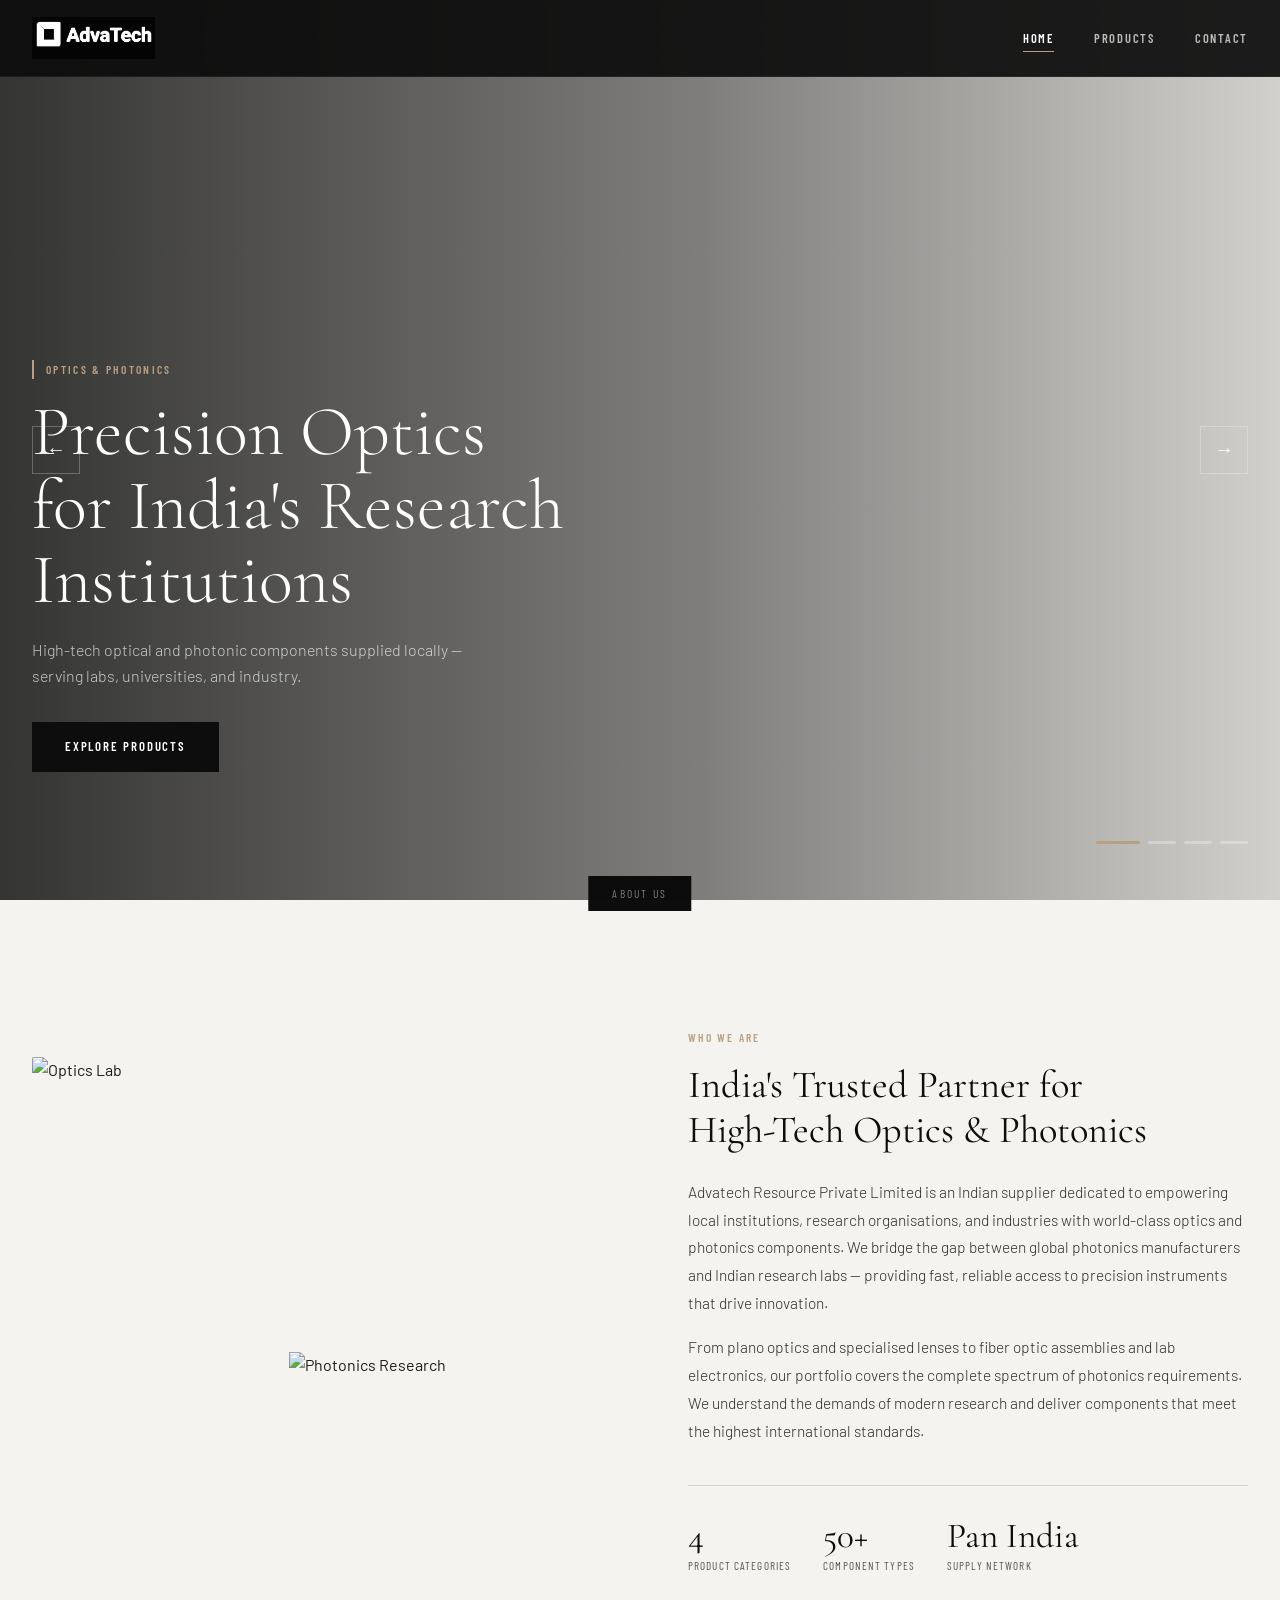
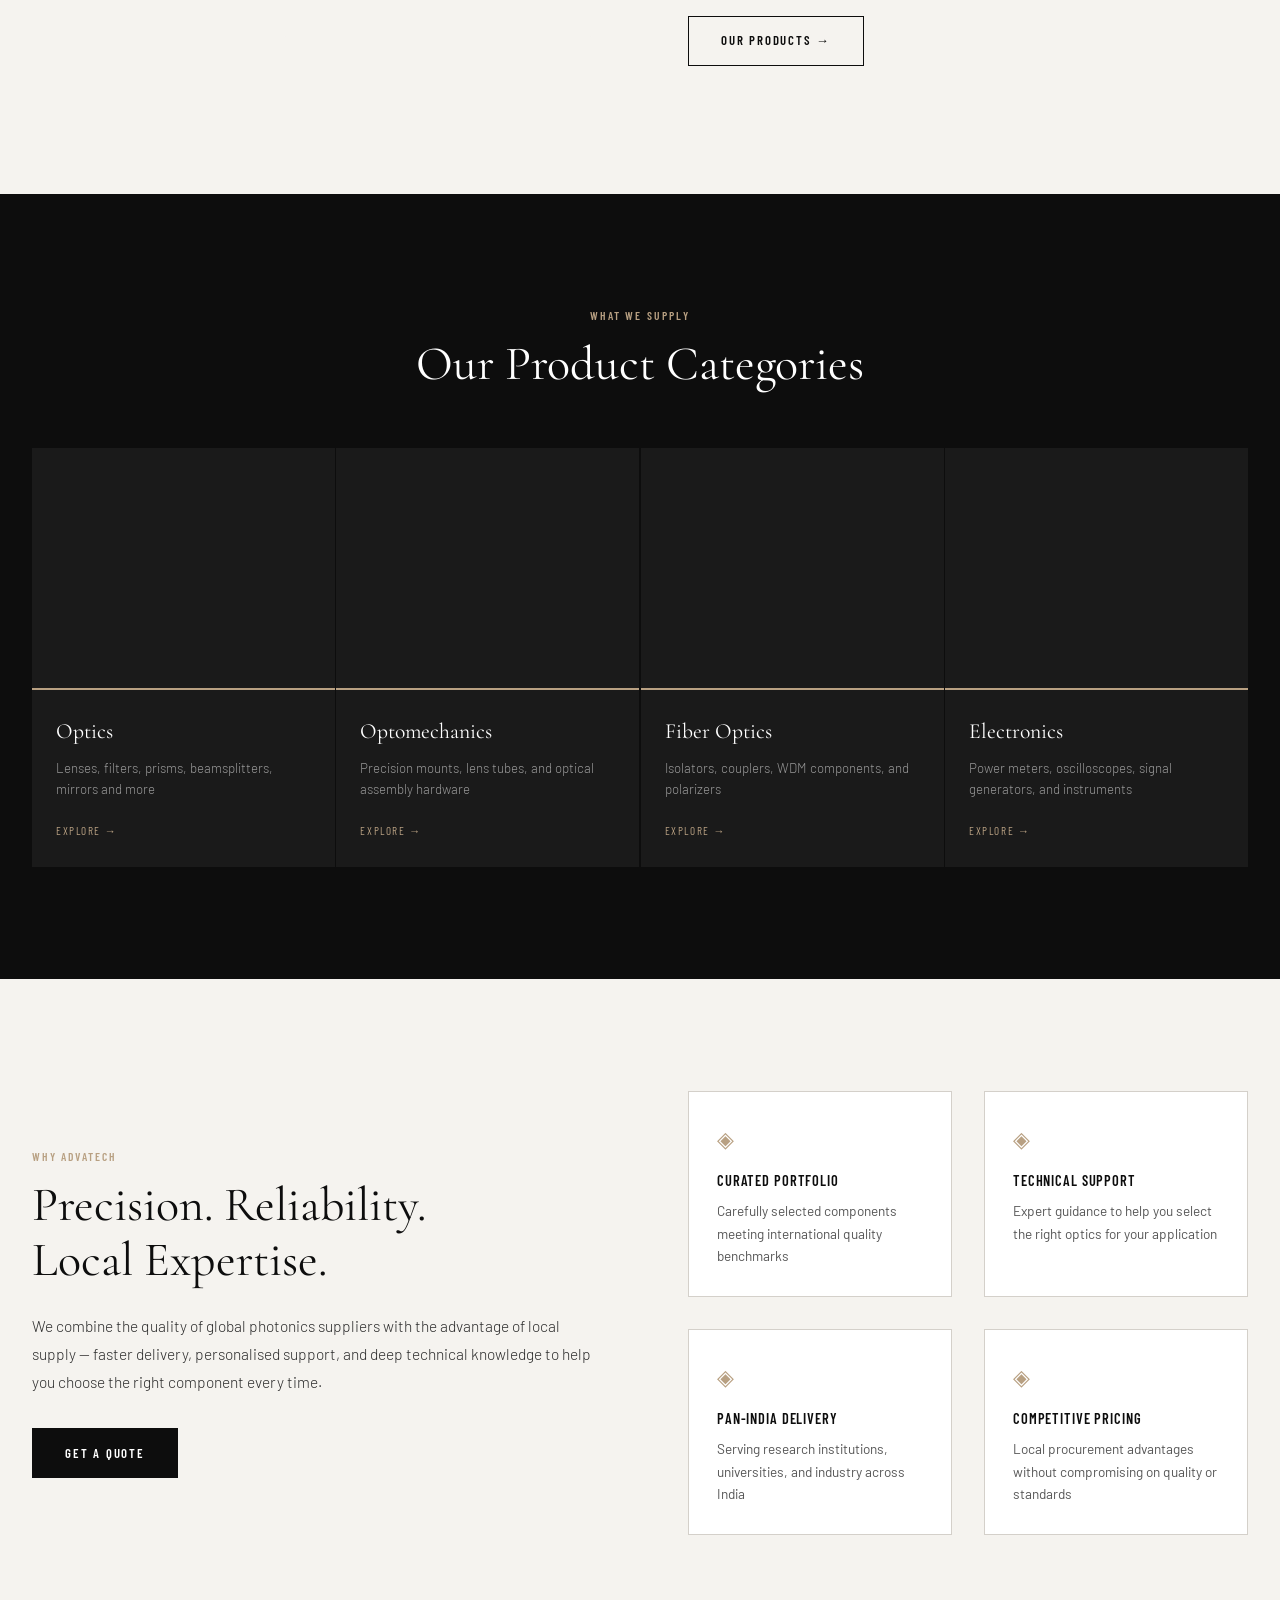
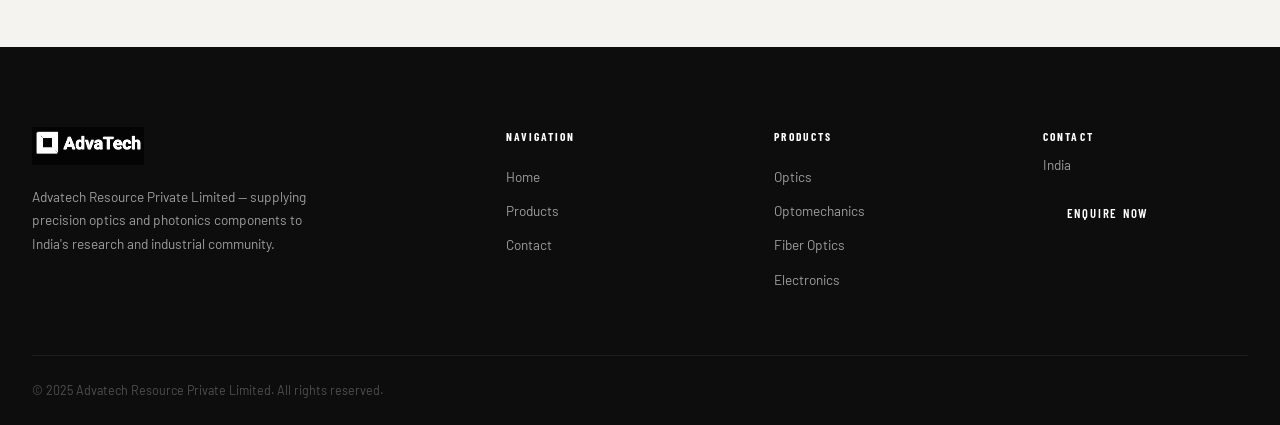
==== index.html @ f17bdf8b "Add files via upload" ====
<!DOCTYPE html>
<html lang="en">
<head>
  <meta charset="UTF-8" />
  <meta name="viewport" content="width=device-width, initial-scale=1.0" />
  <title>Advatech Resource Pvt. Ltd. | Optics & Photonics Solutions</title>
  <link rel="stylesheet" href="css/style.css" />
  <link rel="preconnect" href="https://fonts.googleapis.com">
  <link href="https://fonts.googleapis.com/css2?family=Cormorant+Garamond:wght@300;400;500;600&family=Barlow:wght@300;400;500;600;700&family=Barlow+Condensed:wght@400;500;600;700&display=swap" rel="stylesheet">
</head>
<body>

  <!-- NAV -->
  <header class="site-header" id="site-header">
    <div class="nav-inner">
      <a href="index.html" class="logo-link">
        <img src="assets/advatech_logo.png" alt="Advatech Resource" class="logo-img" />
      </a>
      <nav class="main-nav">
        <a href="index.html" class="nav-link active">Home</a>
        <a href="products.html" class="nav-link">Products</a>
        <a href="contact.html" class="nav-link">Contact</a>
      </nav>
      <button class="hamburger" id="hamburger" aria-label="Menu">
        <span></span><span></span><span></span>
      </button>
    </div>
    <div class="mobile-nav" id="mobile-nav">
      <a href="index.html">Home</a>
      <a href="products.html">Products</a>
      <a href="contact.html">Contact</a>
    </div>
  </header>

  <!-- HERO SLIDER -->
  <section class="hero-slider" id="hero">
    <div class="slide-track">

      <div class="slide active" style="background-image: url('https://images.unsplash.com/photo-1635070041078-e363dbe005cb?w=1600&q=80')">
        <div class="slide-overlay"></div>
        <div class="slide-content">
          <span class="slide-tag">Optics & Photonics</span>
          <h1 class="slide-title">Precision Optics<br/>for India's Research<br/>Institutions</h1>
          <p class="slide-sub">High-tech optical and photonic components supplied locally — serving labs, universities, and industry.</p>
          <a href="products.html" class="btn-primary">Explore Products</a>
        </div>
      </div>

      <div class="slide" style="background-image: url('https://images.unsplash.com/photo-1563213126-a4273aed2016?w=1600&q=80')">
        <div class="slide-overlay"></div>
        <div class="slide-content">
          <span class="slide-tag">Fiber Optics</span>
          <h1 class="slide-title">Advanced Fiber<br/>Optic Solutions</h1>
          <p class="slide-sub">Isolators, couplers, wavelength multiplexers and more — precision fiber components for every application.</p>
          <a href="products.html" class="btn-primary">View Portfolio</a>
        </div>
      </div>

      <div class="slide" style="background-image: url('https://images.unsplash.com/photo-1614935151651-0bea6508db6b?w=1600&q=80')">
        <div class="slide-overlay"></div>
        <div class="slide-content">
          <span class="slide-tag">Optomechanics</span>
          <h1 class="slide-title">Stable Mounts &<br/>Precision Assemblies</h1>
          <p class="slide-sub">Optical mounts, lens tubes, and mechanical components engineered for the most demanding optical setups.</p>
          <a href="products.html" class="btn-primary">Discover More</a>
        </div>
      </div>

      <div class="slide" style="background-image: url('https://images.unsplash.com/photo-1518770660439-4636190af475?w=1600&q=80')">
        <div class="slide-overlay"></div>
        <div class="slide-content">
          <span class="slide-tag">Electronics & Instruments</span>
          <h1 class="slide-title">Instruments That<br/>Drive Discovery</h1>
          <p class="slide-sub">Power meters, oscilloscopes, signal generators — the electronics backbone of every photonics lab.</p>
          <a href="contact.html" class="btn-primary">Get in Touch</a>
        </div>
      </div>

    </div>

    <!-- Slider controls -->
    <div class="slider-nav">
      <button class="slider-dot active" data-index="0"></button>
      <button class="slider-dot" data-index="1"></button>
      <button class="slider-dot" data-index="2"></button>
      <button class="slider-dot" data-index="3"></button>
    </div>
    <button class="slider-arrow prev" id="prevSlide">&#8592;</button>
    <button class="slider-arrow next" id="nextSlide">&#8594;</button>
  </section>

  <!-- ABOUT SECTION -->
  <section class="about-section" id="about">
    <div class="about-badge">About Us</div>
    <div class="about-grid">
      <div class="about-left">
        <div class="about-img-stack">
          <img src="https://images.unsplash.com/photo-1576086213369-97a306d36557?w=800&q=80" alt="Optics Lab" class="about-img about-img-1" />
          <img src="https://images.unsplash.com/photo-1532187863486-abf9dbad1b69?w=600&q=80" alt="Photonics Research" class="about-img about-img-2" />
        </div>
      </div>
      <div class="about-right">
        <p class="about-overline">Who We Are</p>
        <h2 class="about-title">India's Trusted Partner for<br/>High-Tech Optics & Photonics</h2>
        <p class="about-body">Advatech Resource Private Limited is an Indian supplier dedicated to empowering local institutions, research organisations, and industries with world-class optics and photonics components. We bridge the gap between global photonics manufacturers and Indian research labs — providing fast, reliable access to precision instruments that drive innovation.</p>
        <p class="about-body">From plano optics and specialised lenses to fiber optic assemblies and lab electronics, our portfolio covers the complete spectrum of photonics requirements. We understand the demands of modern research and deliver components that meet the highest international standards.</p>
        <div class="about-stats">
          <div class="stat-item">
            <span class="stat-number">4</span>
            <span class="stat-label">Product Categories</span>
          </div>
          <div class="stat-item">
            <span class="stat-number">50+</span>
            <span class="stat-label">Component Types</span>
          </div>
          <div class="stat-item">
            <span class="stat-number">Pan India</span>
            <span class="stat-label">Supply Network</span>
          </div>
        </div>
        <a href="products.html" class="btn-secondary">Our Products &rarr;</a>
      </div>
    </div>
  </section>

  <!-- PRODUCT CATEGORIES TEASER -->
  <section class="categories-section">
    <div class="section-header">
      <p class="section-overline">What We Supply</p>
      <h2 class="section-title">Our Product Categories</h2>
    </div>
    <div class="categories-grid">
      <a href="products.html#optics" class="cat-card">
        <div class="cat-img" style="background-image:url('https://images.unsplash.com/photo-1559757175-5700dde675bc?w=800&q=80')"></div>
        <div class="cat-body">
          <h3 class="cat-title">Optics</h3>
          <p class="cat-desc">Lenses, filters, prisms, beamsplitters, mirrors and more</p>
          <span class="cat-link">Explore &rarr;</span>
        </div>
      </a>
      <a href="products.html#optomechanics" class="cat-card">
        <div class="cat-img" style="background-image:url('https://images.unsplash.com/photo-1581091226825-a6a2a5aee158?w=800&q=80')"></div>
        <div class="cat-body">
          <h3 class="cat-title">Optomechanics</h3>
          <p class="cat-desc">Precision mounts, lens tubes, and optical assembly hardware</p>
          <span class="cat-link">Explore &rarr;</span>
        </div>
      </a>
      <a href="products.html#fiberoptics" class="cat-card">
        <div class="cat-img" style="background-image:url('https://images.unsplash.com/photo-1558618666-fcd25c85cd64?w=800&q=80')"></div>
        <div class="cat-body">
          <h3 class="cat-title">Fiber Optics</h3>
          <p class="cat-desc">Isolators, couplers, WDM components, and polarizers</p>
          <span class="cat-link">Explore &rarr;</span>
        </div>
      </a>
      <a href="products.html#electronics" class="cat-card">
        <div class="cat-img" style="background-image:url('https://images.unsplash.com/photo-1518770660439-4636190af475?w=800&q=80')"></div>
        <div class="cat-body">
          <h3 class="cat-title">Electronics</h3>
          <p class="cat-desc">Power meters, oscilloscopes, signal generators, and instruments</p>
          <span class="cat-link">Explore &rarr;</span>
        </div>
      </a>
    </div>
  </section>

  <!-- WHY US SECTION -->
  <section class="why-section">
    <div class="why-inner">
      <div class="why-text">
        <p class="section-overline">Why Advatech</p>
        <h2 class="section-title">Precision. Reliability.<br/>Local Expertise.</h2>
        <p class="why-body">We combine the quality of global photonics suppliers with the advantage of local supply — faster delivery, personalised support, and deep technical knowledge to help you choose the right component every time.</p>
        <a href="contact.html" class="btn-primary" style="margin-top:2rem;display:inline-block">Get a Quote</a>
      </div>
      <div class="why-pillars">
        <div class="pillar">
          <div class="pillar-icon">◈</div>
          <h4>Curated Portfolio</h4>
          <p>Carefully selected components meeting international quality benchmarks</p>
        </div>
        <div class="pillar">
          <div class="pillar-icon">◈</div>
          <h4>Technical Support</h4>
          <p>Expert guidance to help you select the right optics for your application</p>
        </div>
        <div class="pillar">
          <div class="pillar-icon">◈</div>
          <h4>Pan-India Delivery</h4>
          <p>Serving research institutions, universities, and industry across India</p>
        </div>
        <div class="pillar">
          <div class="pillar-icon">◈</div>
          <h4>Competitive Pricing</h4>
          <p>Local procurement advantages without compromising on quality or standards</p>
        </div>
      </div>
    </div>
  </section>

  <!-- FOOTER -->
  <footer class="site-footer">
    <div class="footer-inner">
      <div class="footer-brand">
        <img src="assets/advatech_logo.png" alt="Advatech" class="footer-logo" />
        <p>Advatech Resource Private Limited — supplying precision optics and photonics components to India's research and industrial community.</p>
      </div>
      <div class="footer-links">
        <h5>Navigation</h5>
        <a href="index.html">Home</a>
        <a href="products.html">Products</a>
        <a href="contact.html">Contact</a>
      </div>
      <div class="footer-links">
        <h5>Products</h5>
        <a href="products.html#optics">Optics</a>
        <a href="products.html#optomechanics">Optomechanics</a>
        <a href="products.html#fiberoptics">Fiber Optics</a>
        <a href="products.html#electronics">Electronics</a>
      </div>
      <div class="footer-contact">
        <h5>Contact</h5>
        <p>India</p>
        <a href="contact.html" class="btn-primary" style="margin-top:1rem;display:inline-block;font-size:0.8rem;padding:0.6rem 1.4rem">Enquire Now</a>
      </div>
    </div>
    <div class="footer-bottom">
      <p>&copy; 2025 Advatech Resource Private Limited. All rights reserved.</p>
    </div>
  </footer>

  <script src="js/main.js"></script>
</body>
</html>
---- css/style.css ----
/* ============================================
   ADVATECH RESOURCE — MAIN STYLESHEET
   Colour Palette: Black, Off-White, Charcoal
   Accent: #1a1a1a, #f5f3ef, #c8b89a (warm gold)
   ============================================ */

:root {
  --black: #0d0d0d;
  --dark: #1a1a1a;
  --charcoal: #2c2c2c;
  --mid: #555;
  --light-mid: #888;
  --light: #d4d0ca;
  --off-white: #f5f3ef;
  --white: #ffffff;
  --gold: #b8a082;
  --gold-light: #d4bc9a;

  --font-display: 'Cormorant Garamond', Georgia, serif;
  --font-body: 'Barlow', sans-serif;
  --font-cond: 'Barlow Condensed', sans-serif;

  --nav-h: 76px;
  --radius: 2px;
  --transition: 0.32s cubic-bezier(0.4,0,0.2,1);
}

/* ---- RESET ---- */
*, *::before, *::after { box-sizing: border-box; margin: 0; padding: 0; }
html { scroll-behavior: smooth; }
body {
  font-family: var(--font-body);
  background: var(--off-white);
  color: var(--dark);
  line-height: 1.65;
  overflow-x: hidden;
}
img { display: block; max-width: 100%; }
a { text-decoration: none; color: inherit; }
button { cursor: pointer; border: none; background: none; }

/* ============================================
   TYPOGRAPHY HELPERS
   ============================================ */
.section-overline {
  font-family: var(--font-cond);
  font-size: 0.72rem;
  font-weight: 600;
  letter-spacing: 0.18em;
  text-transform: uppercase;
  color: var(--gold);
  display: block;
  margin-bottom: 0.75rem;
}
.section-title {
  font-family: var(--font-display);
  font-size: clamp(2rem, 4vw, 3rem);
  font-weight: 400;
  line-height: 1.15;
  color: var(--black);
}
.section-header {
  text-align: center;
  margin-bottom: 3.5rem;
}

/* ============================================
   BUTTONS
   ============================================ */
.btn-primary {
  display: inline-block;
  background: var(--black);
  color: var(--white);
  font-family: var(--font-cond);
  font-size: 0.8rem;
  font-weight: 600;
  letter-spacing: 0.14em;
  text-transform: uppercase;
  padding: 0.85rem 2rem;
  border: 1.5px solid var(--black);
  transition: background var(--transition), color var(--transition);
}
.btn-primary:hover {
  background: transparent;
  color: var(--black);
}
.btn-secondary {
  display: inline-block;
  background: transparent;
  color: var(--black);
  font-family: var(--font-cond);
  font-size: 0.8rem;
  font-weight: 600;
  letter-spacing: 0.14em;
  text-transform: uppercase;
  padding: 0.85rem 2rem;
  border: 1.5px solid var(--black);
  transition: background var(--transition), color var(--transition);
}
.btn-secondary:hover {
  background: var(--black);
  color: var(--white);
}

/* ============================================
   HEADER / NAV
   ============================================ */
.site-header {
  position: fixed;
  top: 0; left: 0; right: 0;
  z-index: 900;
  background: rgba(13,13,13,0.92);
  backdrop-filter: blur(12px);
  -webkit-backdrop-filter: blur(12px);
  border-bottom: 1px solid rgba(255,255,255,0.06);
  transition: background var(--transition);
}
.nav-inner {
  max-width: 1280px;
  margin: 0 auto;
  padding: 0 2rem;
  height: var(--nav-h);
  display: flex;
  align-items: center;
  justify-content: space-between;
}
.logo-link { display: flex; align-items: center; }
.logo-img {
  height: 42px;
  width: auto;
  filter: invert(1) brightness(2);
  transition: opacity var(--transition);
}
.logo-img:hover { opacity: 0.75; }
.main-nav { display: flex; gap: 2.5rem; align-items: center; }
.nav-link {
  font-family: var(--font-cond);
  font-size: 0.78rem;
  font-weight: 600;
  letter-spacing: 0.14em;
  text-transform: uppercase;
  color: rgba(255,255,255,0.7);
  position: relative;
  transition: color var(--transition);
}
.nav-link::after {
  content: '';
  position: absolute;
  bottom: -4px; left: 0;
  width: 0; height: 1px;
  background: var(--gold);
  transition: width var(--transition);
}
.nav-link:hover, .nav-link.active {
  color: var(--white);
}
.nav-link:hover::after, .nav-link.active::after {
  width: 100%;
}
.hamburger {
  display: none;
  flex-direction: column;
  gap: 5px;
  padding: 4px;
}
.hamburger span {
  width: 22px; height: 1.5px;
  background: var(--white);
  transition: transform var(--transition), opacity var(--transition);
}
.mobile-nav {
  display: none;
  flex-direction: column;
  padding: 1rem 2rem 1.5rem;
  gap: 0.75rem;
  background: var(--black);
  border-top: 1px solid rgba(255,255,255,0.06);
}
.mobile-nav a {
  font-family: var(--font-cond);
  font-size: 0.9rem;
  letter-spacing: 0.1em;
  text-transform: uppercase;
  color: rgba(255,255,255,0.75);
  padding: 0.4rem 0;
  border-bottom: 1px solid rgba(255,255,255,0.06);
}
.mobile-nav a:hover { color: var(--white); }

@media (max-width: 768px) {
  .main-nav { display: none; }
  .hamburger { display: flex; }
  .mobile-nav.open { display: flex; }
}

/* ============================================
   HERO SLIDER
   ============================================ */
.hero-slider {
  position: relative;
  width: 100%;
  height: 100vh;
  min-height: 600px;
  overflow: hidden;
  margin-top: 0;
}
.slide-track {
  position: relative;
  width: 100%;
  height: 100%;
}
.slide {
  position: absolute;
  inset: 0;
  background-size: cover;
  background-position: center;
  opacity: 0;
  transition: opacity 1s ease;
  display: flex;
  align-items: flex-end;
}
.slide.active { opacity: 1; z-index: 2; }
.slide-overlay {
  position: absolute;
  inset: 0;
  background: linear-gradient(
    to right,
    rgba(10,10,10,0.82) 0%,
    rgba(10,10,10,0.5) 55%,
    rgba(10,10,10,0.15) 100%
  );
}
.slide-content {
  position: relative;
  z-index: 3;
  max-width: 1280px;
  width: 100%;
  margin: 0 auto;
  padding: 0 2rem 8rem;
}
.slide-tag {
  font-family: var(--font-cond);
  font-size: 0.72rem;
  font-weight: 600;
  letter-spacing: 0.2em;
  text-transform: uppercase;
  color: var(--gold);
  display: inline-block;
  margin-bottom: 1rem;
  border-left: 2px solid var(--gold);
  padding-left: 0.75rem;
}
.slide-title {
  font-family: var(--font-display);
  font-size: clamp(2.4rem, 5.5vw, 5rem);
  font-weight: 300;
  line-height: 1.05;
  color: var(--white);
  margin-bottom: 1.25rem;
  max-width: 680px;
}
.slide-sub {
  font-size: 1rem;
  color: rgba(255,255,255,0.72);
  max-width: 480px;
  margin-bottom: 2rem;
  font-weight: 300;
}
.slider-nav {
  position: absolute;
  bottom: 3.5rem;
  right: 2rem;
  z-index: 10;
  display: flex;
  gap: 8px;
}
.slider-dot {
  width: 28px; height: 3px;
  background: rgba(255,255,255,0.3);
  border-radius: 2px;
  transition: background var(--transition), width var(--transition);
}
.slider-dot.active {
  background: var(--gold);
  width: 44px;
}
.slider-arrow {
  position: absolute;
  top: 50%;
  transform: translateY(-50%);
  z-index: 10;
  width: 48px; height: 48px;
  border: 1px solid rgba(255,255,255,0.25);
  color: var(--white);
  font-size: 1.2rem;
  display: flex;
  align-items: center;
  justify-content: center;
  transition: border-color var(--transition), background var(--transition);
}
.slider-arrow:hover {
  background: rgba(255,255,255,0.1);
  border-color: rgba(255,255,255,0.5);
}
.slider-arrow.prev { left: 2rem; }
.slider-arrow.next { right: 2rem; }

/* ============================================
   ABOUT SECTION
   ============================================ */
.about-section {
  padding: 8rem 2rem;
  max-width: 1280px;
  margin: 0 auto;
  position: relative;
}
.about-badge {
  position: absolute;
  top: -1.5rem;
  left: 50%;
  transform: translateX(-50%);
  background: var(--black);
  color: var(--white);
  font-family: var(--font-cond);
  font-size: 0.72rem;
  letter-spacing: 0.2em;
  text-transform: uppercase;
  padding: 0.5rem 1.5rem;
}
.about-grid {
  display: grid;
  grid-template-columns: 1fr 1fr;
  gap: 6rem;
  align-items: center;
}
.about-img-stack {
  position: relative;
  height: 580px;
}
.about-img {
  position: absolute;
  object-fit: cover;
  border-radius: var(--radius);
}
.about-img-1 {
  width: 80%; height: 75%;
  top: 0; left: 0;
  z-index: 1;
}
.about-img-2 {
  width: 55%; height: 50%;
  bottom: 0; right: 0;
  z-index: 2;
  border: 5px solid var(--off-white);
}
.about-overline {
  font-family: var(--font-cond);
  font-size: 0.72rem;
  font-weight: 600;
  letter-spacing: 0.18em;
  text-transform: uppercase;
  color: var(--gold);
  display: block;
  margin-bottom: 1rem;
}
.about-title {
  font-family: var(--font-display);
  font-size: clamp(1.8rem, 3vw, 2.75rem);
  font-weight: 400;
  line-height: 1.18;
  color: var(--black);
  margin-bottom: 1.5rem;
}
.about-body {
  font-size: 0.97rem;
  color: var(--charcoal);
  margin-bottom: 1rem;
  font-weight: 300;
  line-height: 1.8;
}
.about-stats {
  display: flex;
  gap: 2rem;
  margin: 2.5rem 0;
  padding-top: 2rem;
  border-top: 1px solid var(--light);
}
.stat-item { display: flex; flex-direction: column; gap: 4px; }
.stat-number {
  font-family: var(--font-display);
  font-size: 2.2rem;
  font-weight: 400;
  color: var(--black);
  line-height: 1;
}
.stat-label {
  font-family: var(--font-cond);
  font-size: 0.7rem;
  letter-spacing: 0.1em;
  text-transform: uppercase;
  color: var(--mid);
}

@media (max-width: 900px) {
  .about-grid { grid-template-columns: 1fr; gap: 3rem; }
  .about-img-stack { height: 360px; }
}

/* ============================================
   CATEGORIES SECTION
   ============================================ */
.categories-section {
  background: var(--black);
  padding: 7rem 2rem;
}
.categories-section .section-title { color: var(--white); }
.categories-grid {
  max-width: 1280px;
  margin: 0 auto;
  display: grid;
  grid-template-columns: repeat(4, 1fr);
  gap: 1.5px;
}
.cat-card {
  display: block;
  background: var(--dark);
  position: relative;
  overflow: hidden;
  transition: transform var(--transition);
}
.cat-card:hover { transform: translateY(-4px); }
.cat-img {
  height: 240px;
  background-size: cover;
  background-position: center;
  transition: transform 0.6s ease;
  filter: grayscale(0.4) brightness(0.7);
}
.cat-card:hover .cat-img {
  transform: scale(1.05);
  filter: grayscale(0) brightness(0.75);
}
.cat-body {
  padding: 1.5rem;
  background: var(--dark);
  border-top: 2px solid var(--gold);
}
.cat-title {
  font-family: var(--font-display);
  font-size: 1.35rem;
  font-weight: 400;
  color: var(--white);
  margin-bottom: 0.5rem;
}
.cat-desc {
  font-size: 0.83rem;
  color: rgba(255,255,255,0.55);
  margin-bottom: 1rem;
  font-weight: 300;
  line-height: 1.6;
}
.cat-link {
  font-family: var(--font-cond);
  font-size: 0.7rem;
  letter-spacing: 0.14em;
  text-transform: uppercase;
  color: var(--gold);
}

@media (max-width: 900px) {
  .categories-grid { grid-template-columns: repeat(2, 1fr); }
}
@media (max-width: 500px) {
  .categories-grid { grid-template-columns: 1fr; }
}

/* ============================================
   WHY SECTION
   ============================================ */
.why-section {
  padding: 7rem 2rem;
  background: var(--off-white);
}
.why-inner {
  max-width: 1280px;
  margin: 0 auto;
  display: grid;
  grid-template-columns: 1fr 1fr;
  gap: 6rem;
  align-items: center;
}
.why-body {
  font-size: 0.97rem;
  color: var(--charcoal);
  margin-top: 1.5rem;
  font-weight: 300;
  line-height: 1.8;
}
.why-pillars {
  display: grid;
  grid-template-columns: 1fr 1fr;
  gap: 2rem;
}
.pillar {
  padding: 1.75rem;
  border: 1px solid var(--light);
  background: var(--white);
  transition: box-shadow var(--transition), border-color var(--transition);
}
.pillar:hover {
  box-shadow: 0 8px 32px rgba(0,0,0,0.07);
  border-color: var(--gold);
}
.pillar-icon {
  font-size: 1.4rem;
  color: var(--gold);
  margin-bottom: 0.75rem;
}
.pillar h4 {
  font-family: var(--font-cond);
  font-size: 0.9rem;
  font-weight: 600;
  letter-spacing: 0.06em;
  text-transform: uppercase;
  margin-bottom: 0.5rem;
  color: var(--black);
}
.pillar p {
  font-size: 0.85rem;
  color: var(--mid);
  line-height: 1.65;
}

@media (max-width: 900px) {
  .why-inner { grid-template-columns: 1fr; gap: 3rem; }
}

/* ============================================
   PAGE HERO (products, contact)
   ============================================ */
.page-hero {
  position: relative;
  min-height: 55vh;
  background-image: url('https://images.unsplash.com/photo-1635070041078-e363dbe005cb?w=1600&q=80');
  background-size: cover;
  background-position: center;
  display: flex;
  align-items: flex-end;
  padding-bottom: 5rem;
  margin-top: 0;
}
.contact-hero {
  background-image: url('https://images.unsplash.com/photo-1532187863486-abf9dbad1b69?w=1600&q=80');
}
.page-hero-overlay {
  position: absolute;
  inset: 0;
  background: linear-gradient(to top, rgba(10,10,10,0.85) 0%, rgba(10,10,10,0.45) 100%);
}
.page-hero-content {
  position: relative;
  z-index: 2;
  max-width: 1280px;
  width: 100%;
  margin: 0 auto;
  padding: 0 2rem;
}
.page-hero-tag {
  font-family: var(--font-cond);
  font-size: 0.72rem;
  font-weight: 600;
  letter-spacing: 0.2em;
  text-transform: uppercase;
  color: var(--gold);
  display: block;
  margin-bottom: 0.75rem;
  border-left: 2px solid var(--gold);
  padding-left: 0.75rem;
}
.page-hero-title {
  font-family: var(--font-display);
  font-size: clamp(2.5rem, 5vw, 4.5rem);
  font-weight: 300;
  color: var(--white);
  margin-bottom: 1rem;
}
.page-hero-sub {
  font-size: 1rem;
  color: rgba(255,255,255,0.7);
  max-width: 520px;
  font-weight: 300;
}

/* ============================================
   PRODUCTS PAGE — OVERVIEW
   ============================================ */
.prod-overview {
  padding: 5rem 2rem 2rem;
  max-width: 1280px;
  margin: 0 auto;
}
.prod-cat-grid {
  display: flex;
  gap: 1rem;
  flex-wrap: wrap;
  justify-content: center;
}
.prod-cat-btn {
  display: flex;
  align-items: center;
  gap: 0.75rem;
  padding: 1rem 2rem;
  border: 1.5px solid var(--light);
  background: var(--white);
  font-family: var(--font-cond);
  font-size: 0.85rem;
  font-weight: 600;
  letter-spacing: 0.1em;
  text-transform: uppercase;
  color: var(--mid);
  transition: all var(--transition);
  min-width: 200px;
  justify-content: center;
}
.prod-cat-btn.active,
.prod-cat-btn:hover {
  background: var(--black);
  color: var(--white);
  border-color: var(--black);
}
.prod-cat-icon { font-size: 1rem; }

/* ============================================
   PRODUCTS PAGE — SECTIONS
   ============================================ */
.prod-section {
  display: none;
  padding: 4rem 2rem 6rem;
  max-width: 1280px;
  margin: 0 auto;
}
.prod-section.active { display: block; }

.prod-intro-block {
  display: grid;
  grid-template-columns: 1fr 1fr;
  gap: 5rem;
  align-items: center;
  padding: 3rem 0 5rem;
  border-bottom: 1px solid var(--light);
  margin-bottom: 5rem;
}
.prod-intro-text p.section-overline { margin-bottom: 0.5rem; }
.prod-intro-title {
  font-family: var(--font-display);
  font-size: clamp(2rem, 4vw, 3.5rem);
  font-weight: 400;
  color: var(--black);
  margin-bottom: 1.5rem;
  line-height: 1.1;
}
.prod-intro-body {
  font-size: 0.97rem;
  color: var(--charcoal);
  line-height: 1.85;
  font-weight: 300;
}
.prod-intro-img img {
  width: 100%;
  height: 420px;
  object-fit: cover;
  filter: grayscale(0.2);
}
@media (max-width: 900px) {
  .prod-intro-block { grid-template-columns: 1fr; gap: 2rem; }
  .prod-intro-img img { height: 280px; }
}

/* Subproduct groups */
.subprod-section { }
.subprod-heading {
  font-family: var(--font-cond);
  font-size: 0.72rem;
  letter-spacing: 0.2em;
  text-transform: uppercase;
  color: var(--light-mid);
  margin-bottom: 3rem;
  padding-bottom: 1rem;
  border-bottom: 1px solid var(--light);
}
.subprod-group {
  margin-bottom: 4.5rem;
}
.subprod-group-header {
  margin-bottom: 2rem;
}
.subprod-group-header h4 {
  font-family: var(--font-display);
  font-size: 1.6rem;
  font-weight: 400;
  color: var(--black);
  margin-bottom: 0.6rem;
}
.subprod-group-header p {
  font-size: 0.93rem;
  color: var(--mid);
  max-width: 680px;
  line-height: 1.7;
}
.subprod-cards {
  display: grid;
  grid-template-columns: repeat(auto-fill, minmax(240px, 1fr));
  gap: 1.5rem;
}
.subprod-card {
  background: var(--white);
  border: 1px solid var(--light);
  overflow: hidden;
  transition: box-shadow var(--transition), border-color var(--transition), transform var(--transition);
}
.subprod-card:hover {
  box-shadow: 0 12px 40px rgba(0,0,0,0.1);
  border-color: var(--gold);
  transform: translateY(-3px);
}
.subprod-card-img {
  height: 160px;
  background-size: cover;
  background-position: center;
  filter: grayscale(0.35) brightness(0.85);
  transition: filter 0.5s ease, transform 0.5s ease;
}
.subprod-card:hover .subprod-card-img {
  filter: grayscale(0) brightness(0.9);
  transform: scale(1.04);
}
.subprod-card-body {
  padding: 1.25rem 1.25rem 1.5rem;
  border-top: 2px solid transparent;
  transition: border-color var(--transition);
}
.subprod-card:hover .subprod-card-body {
  border-top-color: var(--gold);
}
.subprod-card-body h5 {
  font-family: var(--font-cond);
  font-size: 0.9rem;
  font-weight: 600;
  letter-spacing: 0.06em;
  text-transform: uppercase;
  color: var(--black);
  margin-bottom: 0.4rem;
}
.subprod-card-body p {
  font-size: 0.82rem;
  color: var(--mid);
  line-height: 1.6;
}

/* Products CTA */
.prod-cta {
  background: var(--black);
  padding: 6rem 2rem;
  text-align: center;
}
.prod-cta-inner { max-width: 600px; margin: 0 auto; }
.prod-cta h2 {
  font-family: var(--font-display);
  font-size: clamp(2rem, 4vw, 3rem);
  color: var(--white);
  margin-bottom: 1rem;
  font-weight: 300;
}
.prod-cta p {
  color: rgba(255,255,255,0.6);
  margin-bottom: 2rem;
}
.prod-cta .btn-primary {
  background: var(--white);
  color: var(--black);
  border-color: var(--white);
}
.prod-cta .btn-primary:hover {
  background: transparent;
  color: var(--white);
}

/* ============================================
   CONTACT PAGE
   ============================================ */
.contact-section {
  padding: 6rem 2rem;
  max-width: 1280px;
  margin: 0 auto;
}
.contact-grid {
  display: grid;
  grid-template-columns: 1fr 1.4fr;
  gap: 6rem;
  align-items: start;
}
.contact-title {
  font-family: var(--font-display);
  font-size: clamp(1.8rem, 3vw, 2.75rem);
  font-weight: 400;
  color: var(--black);
  margin-bottom: 1rem;
  line-height: 1.15;
}
.contact-body {
  font-size: 0.95rem;
  color: var(--charcoal);
  line-height: 1.8;
  margin-bottom: 2.5rem;
  font-weight: 300;
}
.contact-details { display: flex; flex-direction: column; gap: 1.5rem; }
.contact-detail-item {
  display: flex;
  gap: 1rem;
  align-items: flex-start;
  padding-bottom: 1.5rem;
  border-bottom: 1px solid var(--light);
}
.contact-detail-icon {
  font-size: 1.25rem;
  color: var(--gold);
  min-width: 28px;
  line-height: 1;
  margin-top: 2px;
}
.contact-detail-item h5 {
  font-family: var(--font-cond);
  font-size: 0.72rem;
  letter-spacing: 0.14em;
  text-transform: uppercase;
  color: var(--light-mid);
  margin-bottom: 0.3rem;
}
.contact-detail-item p {
  font-size: 0.92rem;
  color: var(--dark);
  line-height: 1.6;
}
.contact-social {
  margin-top: 2rem;
  display: flex;
  align-items: center;
  gap: 1rem;
}
.contact-social p {
  font-family: var(--font-cond);
  font-size: 0.72rem;
  letter-spacing: 0.14em;
  text-transform: uppercase;
  color: var(--light-mid);
}
.social-icons { display: flex; gap: 0.75rem; }
.social-icon {
  width: 36px; height: 36px;
  border: 1px solid var(--light);
  display: flex;
  align-items: center;
  justify-content: center;
  font-size: 0.8rem;
  font-weight: 700;
  color: var(--mid);
  transition: all var(--transition);
}
.social-icon:hover {
  background: var(--black);
  color: var(--white);
  border-color: var(--black);
}

/* Contact Form */
.contact-form-wrap {
  background: var(--white);
  border: 1px solid var(--light);
  padding: 3rem;
}
.contact-form { display: flex; flex-direction: column; gap: 1.25rem; }
.form-row { display: grid; grid-template-columns: 1fr 1fr; gap: 1.25rem; }
.form-group { display: flex; flex-direction: column; gap: 0.4rem; }
.form-group label {
  font-family: var(--font-cond);
  font-size: 0.72rem;
  letter-spacing: 0.12em;
  text-transform: uppercase;
  color: var(--mid);
}
.form-group input,
.form-group select,
.form-group textarea {
  padding: 0.85rem 1rem;
  border: 1px solid var(--light);
  background: var(--off-white);
  font-family: var(--font-body);
  font-size: 0.9rem;
  color: var(--dark);
  outline: none;
  transition: border-color var(--transition);
  border-radius: var(--radius);
  appearance: none;
  -webkit-appearance: none;
}
.form-group input:focus,
.form-group select:focus,
.form-group textarea:focus {
  border-color: var(--black);
  background: var(--white);
}
.form-group textarea { resize: vertical; min-height: 130px; }
.form-submit {
  align-self: flex-start;
  margin-top: 0.5rem;
}
.form-success {
  padding: 1rem 1.25rem;
  background: #f0faf0;
  border: 1px solid #aadca8;
  color: #2a7a2a;
  font-size: 0.9rem;
  font-family: var(--font-cond);
  letter-spacing: 0.05em;
  margin-top: 0.5rem;
  display: flex;
  align-items: center;
  gap: 0.5rem;
}

/* Map */
.map-section {
  height: 350px;
  background: var(--dark);
  position: relative;
  overflow: hidden;
  display: flex;
  align-items: center;
  justify-content: center;
}
.map-placeholder {
  width: 100%;
  height: 100%;
  background:
    radial-gradient(circle at 50% 50%, rgba(184,160,130,0.08) 0%, transparent 70%),
    repeating-linear-gradient(0deg, transparent, transparent 39px, rgba(255,255,255,0.03) 39px, rgba(255,255,255,0.03) 40px),
    repeating-linear-gradient(90deg, transparent, transparent 39px, rgba(255,255,255,0.03) 39px, rgba(255,255,255,0.03) 40px);
  display: flex;
  align-items: center;
  justify-content: center;
}
.map-label {
  display: flex;
  align-items: center;
  gap: 0.75rem;
  padding: 0.85rem 1.75rem;
  background: rgba(255,255,255,0.06);
  border: 1px solid rgba(255,255,255,0.12);
  backdrop-filter: blur(8px);
}
.map-pin {
  font-size: 1.5rem;
  color: var(--gold);
}
.map-label span:last-child {
  font-family: var(--font-cond);
  font-size: 0.82rem;
  letter-spacing: 0.12em;
  text-transform: uppercase;
  color: rgba(255,255,255,0.65);
}

@media (max-width: 900px) {
  .contact-grid { grid-template-columns: 1fr; gap: 3rem; }
  .contact-form-wrap { padding: 2rem; }
  .form-row { grid-template-columns: 1fr; }
}

/* ============================================
   FOOTER
   ============================================ */
.site-footer {
  background: var(--black);
  color: rgba(255,255,255,0.6);
  padding: 5rem 2rem 0;
}
.footer-inner {
  max-width: 1280px;
  margin: 0 auto;
  display: grid;
  grid-template-columns: 2fr 1fr 1fr 1fr;
  gap: 4rem;
  padding-bottom: 4rem;
  border-bottom: 1px solid rgba(255,255,255,0.07);
}
.footer-logo {
  height: 38px;
  width: auto;
  filter: invert(1) brightness(2);
  margin-bottom: 1.25rem;
}
.footer-brand p {
  font-size: 0.85rem;
  line-height: 1.75;
  max-width: 300px;
}
.footer-links {
  display: flex;
  flex-direction: column;
  gap: 0.75rem;
}
.footer-links h5 {
  font-family: var(--font-cond);
  font-size: 0.72rem;
  letter-spacing: 0.18em;
  text-transform: uppercase;
  color: var(--white);
  margin-bottom: 0.5rem;
}
.footer-links a {
  font-size: 0.85rem;
  transition: color var(--transition);
}
.footer-links a:hover { color: var(--white); }
.footer-contact h5 {
  font-family: var(--font-cond);
  font-size: 0.72rem;
  letter-spacing: 0.18em;
  text-transform: uppercase;
  color: var(--white);
  margin-bottom: 0.5rem;
}
.footer-contact p { font-size: 0.85rem; }
.footer-bottom {
  max-width: 1280px;
  margin: 0 auto;
  padding: 1.5rem 0;
  font-size: 0.78rem;
  opacity: 0.45;
}

@media (max-width: 900px) {
  .footer-inner { grid-template-columns: 1fr 1fr; gap: 2.5rem; }
}
@media (max-width: 500px) {
  .footer-inner { grid-template-columns: 1fr; gap: 2rem; }
}

/* ============================================
   SCROLL REVEAL
   ============================================ */
.reveal {
  opacity: 0;
  transform: translateY(28px);
  transition: opacity 0.7s ease, transform 0.7s ease;
}
.reveal.visible {
  opacity: 1;
  transform: translateY(0);
}
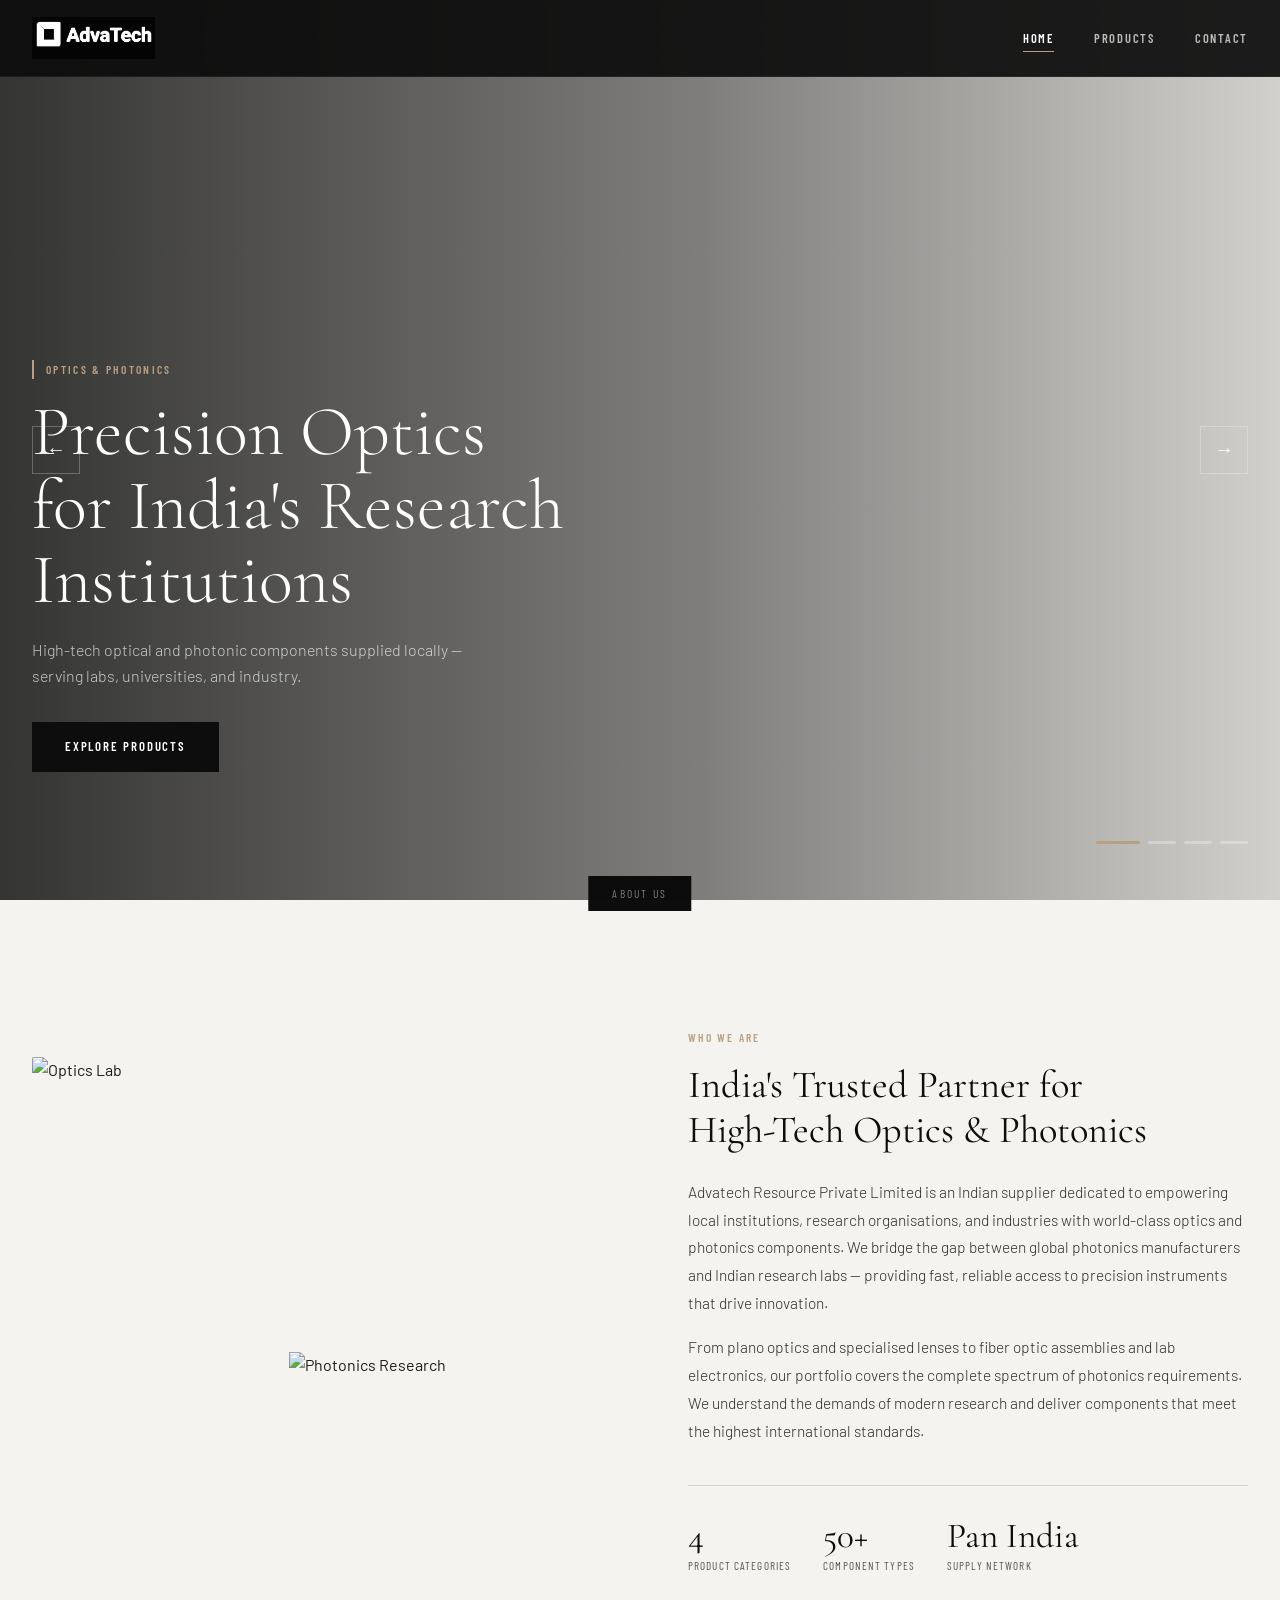
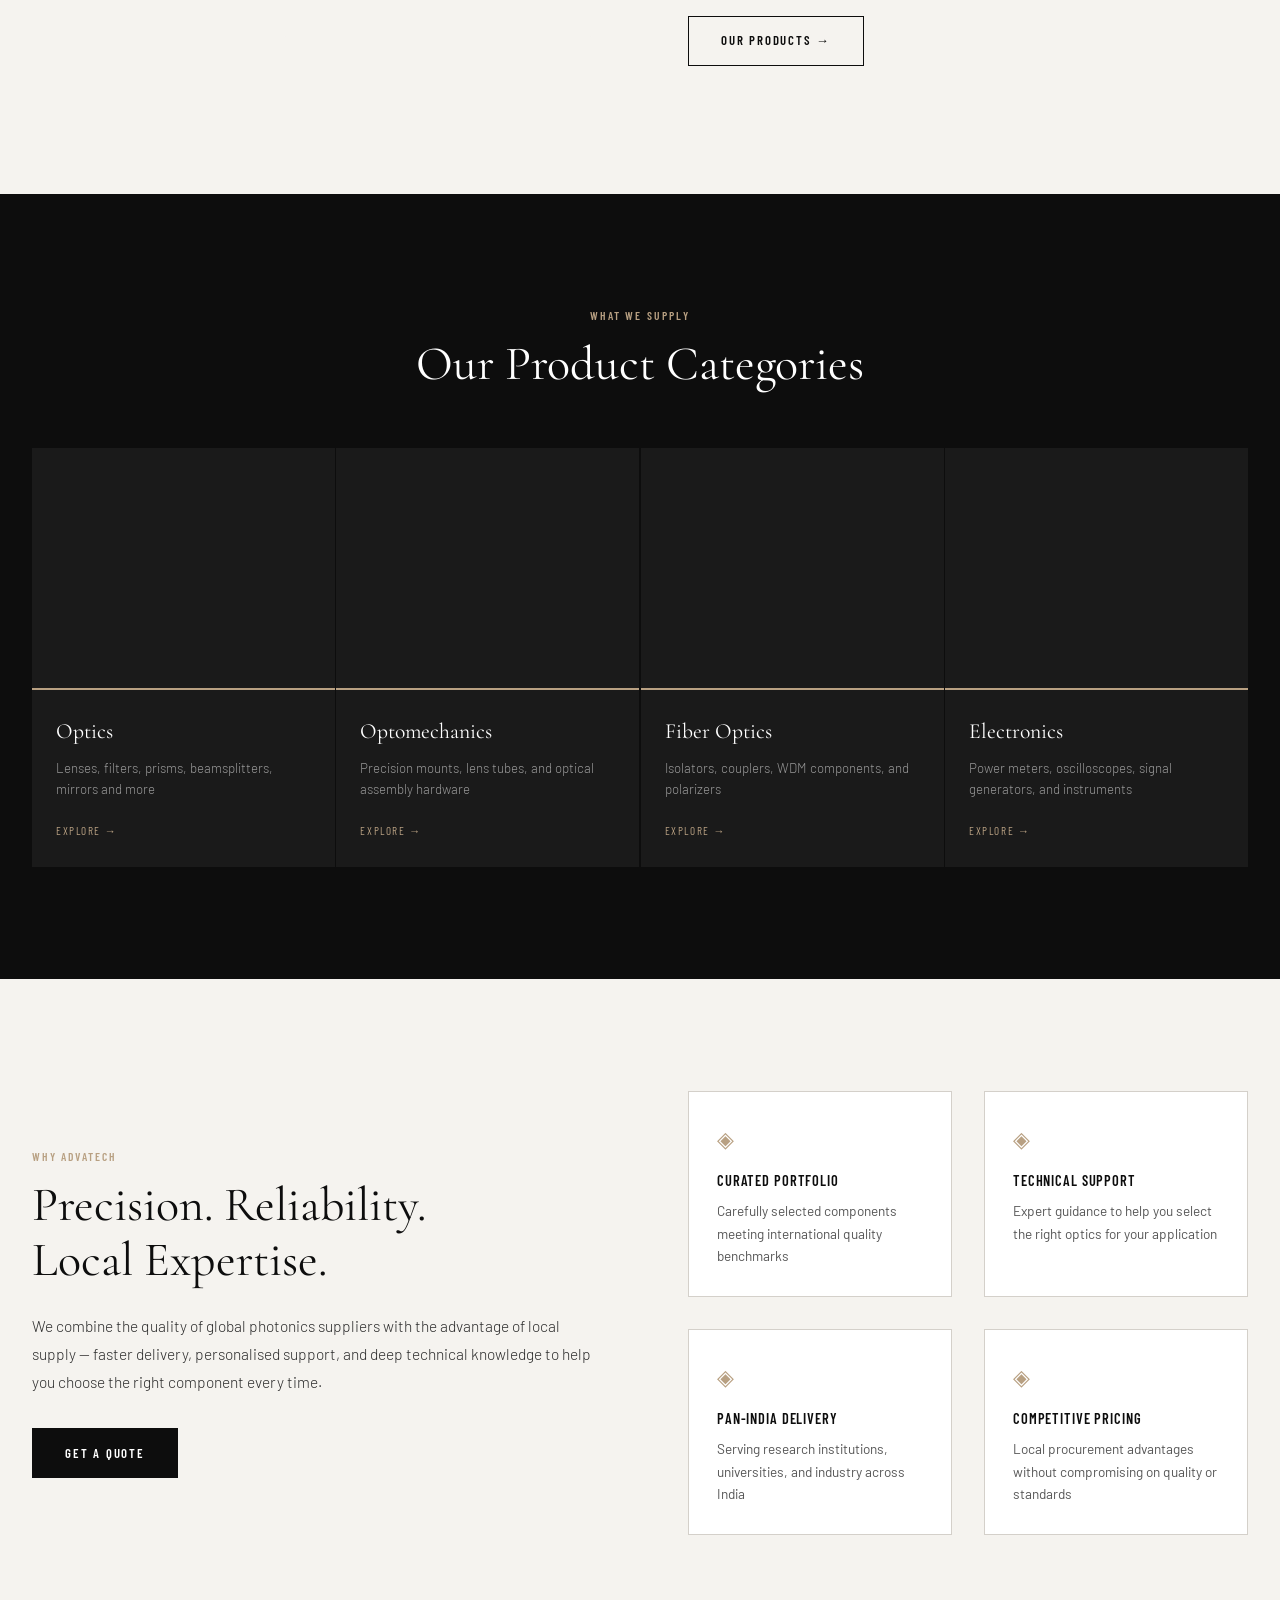
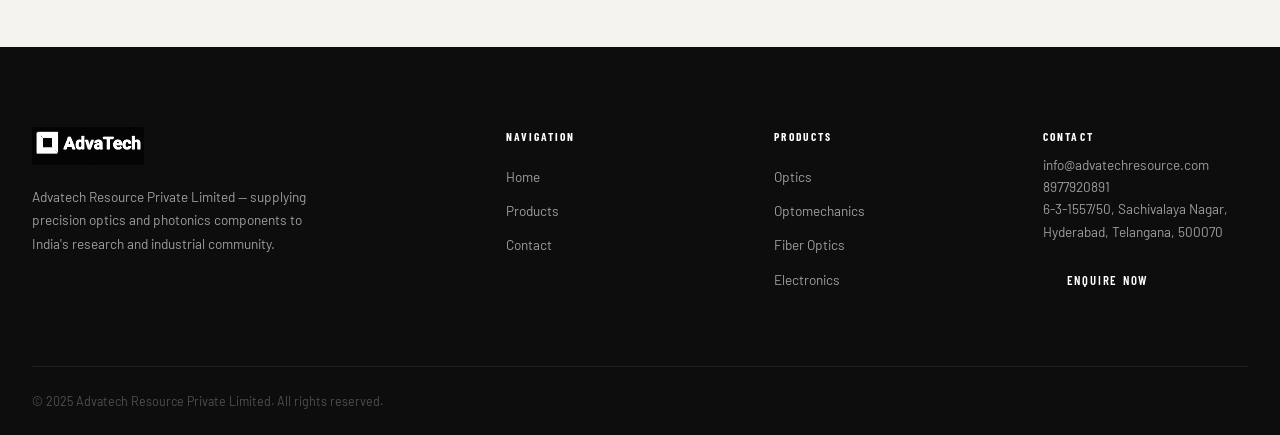
==== commit 9cee68ca: "Update index.html" ====
--- a/index.html
+++ b/index.html
@@ -35,7 +35,6 @@
   <!-- HERO SLIDER -->
   <section class="hero-slider" id="hero">
     <div class="slide-track">
-
       <div class="slide active" style="background-image: url('https://images.unsplash.com/photo-1635070041078-e363dbe005cb?w=1600&q=80')">
         <div class="slide-overlay"></div>
         <div class="slide-content">
@@ -45,7 +44,6 @@
           <a href="products.html" class="btn-primary">Explore Products</a>
         </div>
       </div>
-
       <div class="slide" style="background-image: url('https://images.unsplash.com/photo-1563213126-a4273aed2016?w=1600&q=80')">
         <div class="slide-overlay"></div>
         <div class="slide-content">
@@ -55,7 +53,6 @@
           <a href="products.html" class="btn-primary">View Portfolio</a>
         </div>
       </div>
-
       <div class="slide" style="background-image: url('https://images.unsplash.com/photo-1614935151651-0bea6508db6b?w=1600&q=80')">
         <div class="slide-overlay"></div>
         <div class="slide-content">
@@ -65,7 +62,6 @@
           <a href="products.html" class="btn-primary">Discover More</a>
         </div>
       </div>
-
       <div class="slide" style="background-image: url('https://images.unsplash.com/photo-1518770660439-4636190af475?w=1600&q=80')">
         <div class="slide-overlay"></div>
         <div class="slide-content">
@@ -75,9 +71,7 @@
           <a href="contact.html" class="btn-primary">Get in Touch</a>
         </div>
       </div>
-
-    </div>
-
+    </div>
     <!-- Slider controls -->
     <div class="slider-nav">
       <button class="slider-dot active" data-index="0"></button>
@@ -221,8 +215,8 @@
       </div>
       <div class="footer-contact">
         <h5>Contact</h5>
-        <p>India</p>
-        <a href="contact.html" class="btn-primary" style="margin-top:1rem;display:inline-block;font-size:0.8rem;padding:0.6rem 1.4rem">Enquire Now</a>
+        <p>info@advatechresource.com<br/>8977920891<br/>6-3-1557/50, Sachivalaya Nagar, Hyderabad, Telangana, 500070</p>
+        <a href="mailto:info@advatechresource.com" class="btn-primary" style="margin-top:1rem;display:inline-block;font-size:0.8rem;padding:0.6rem 1.4rem">Enquire Now</a>
       </div>
     </div>
     <div class="footer-bottom">
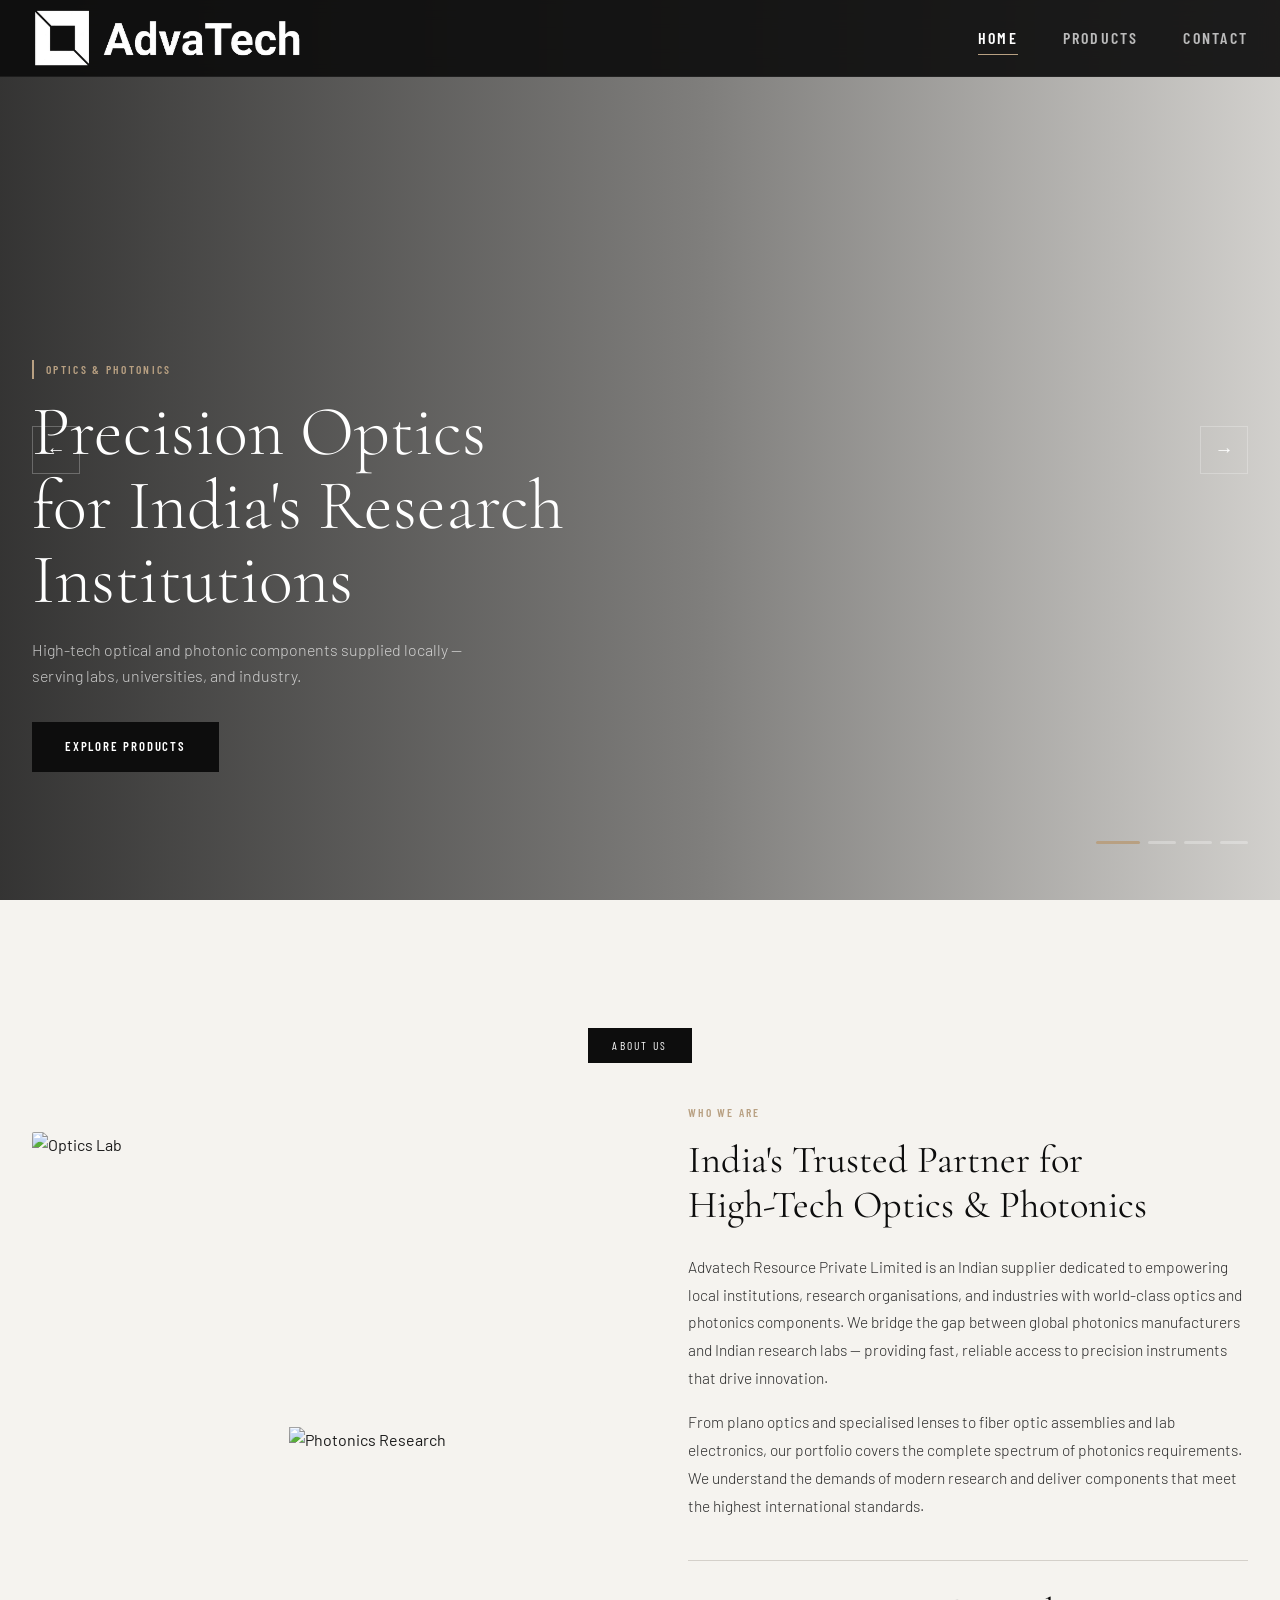
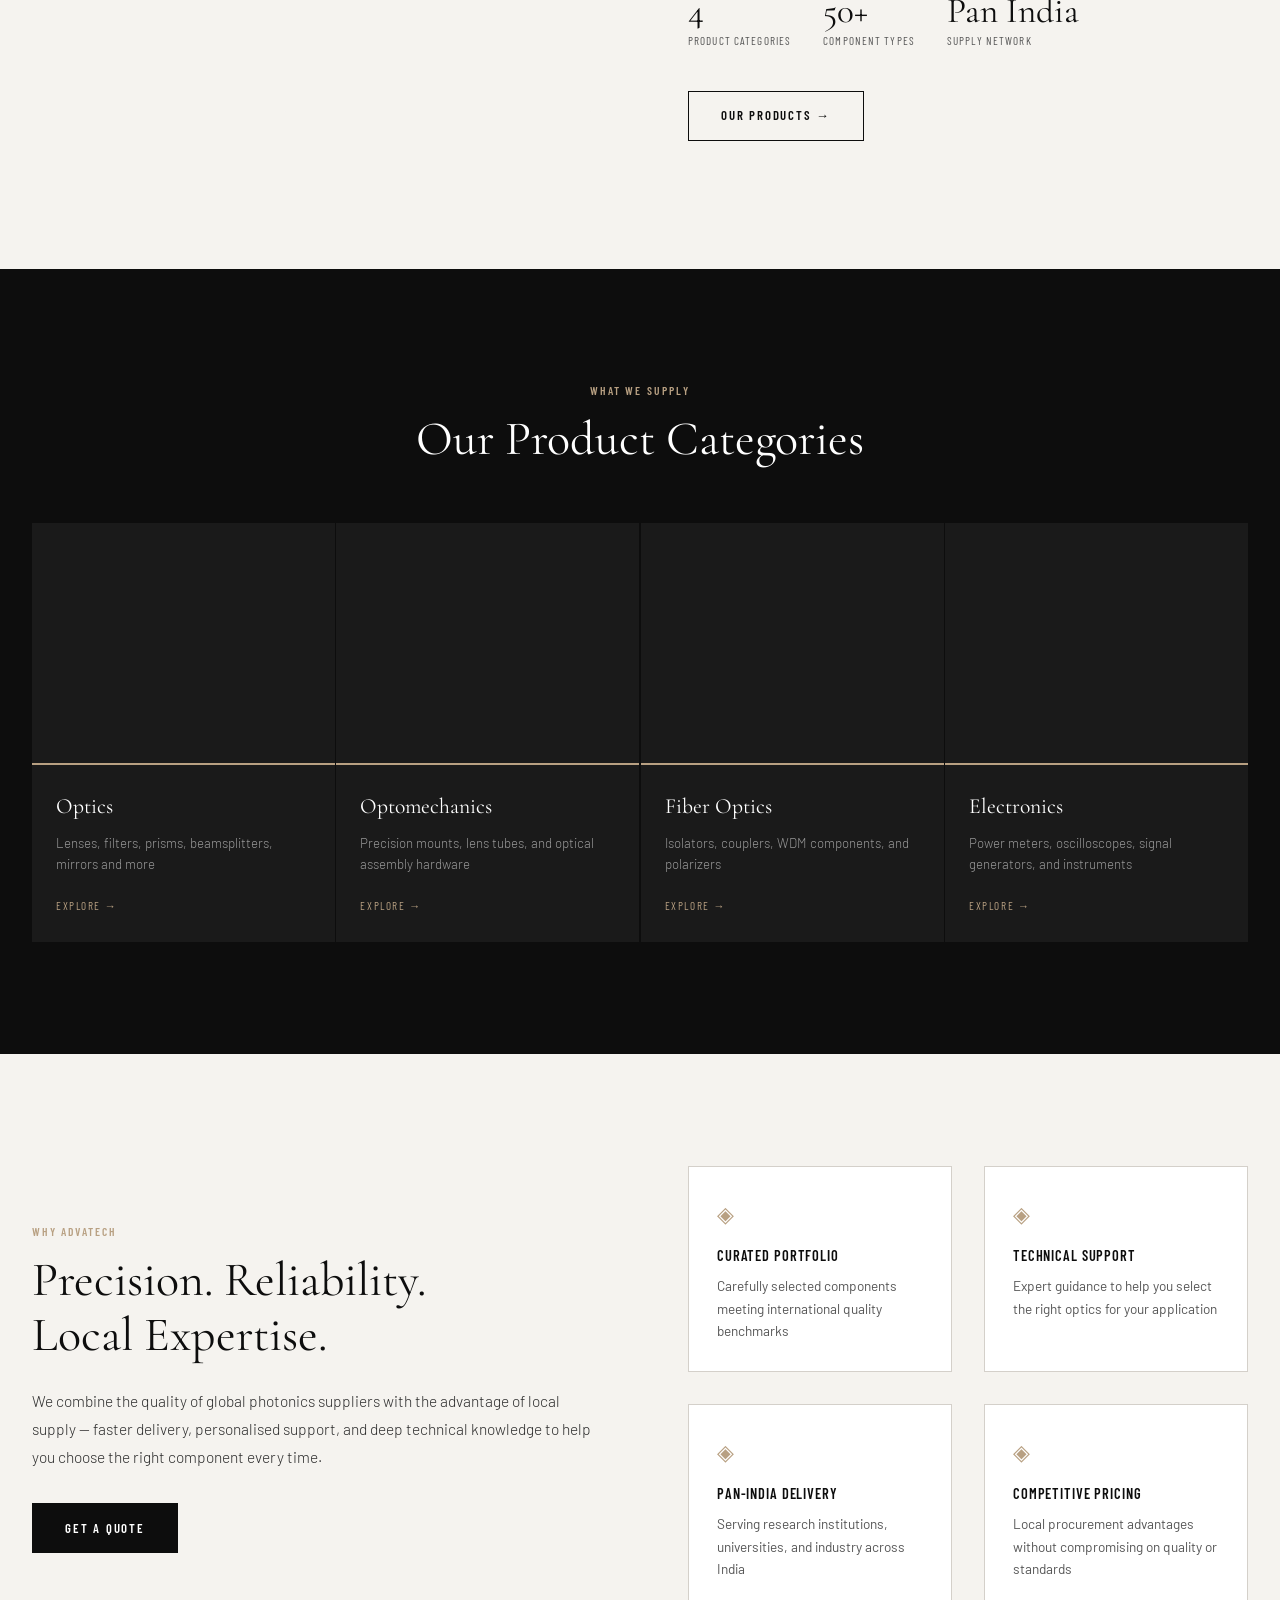
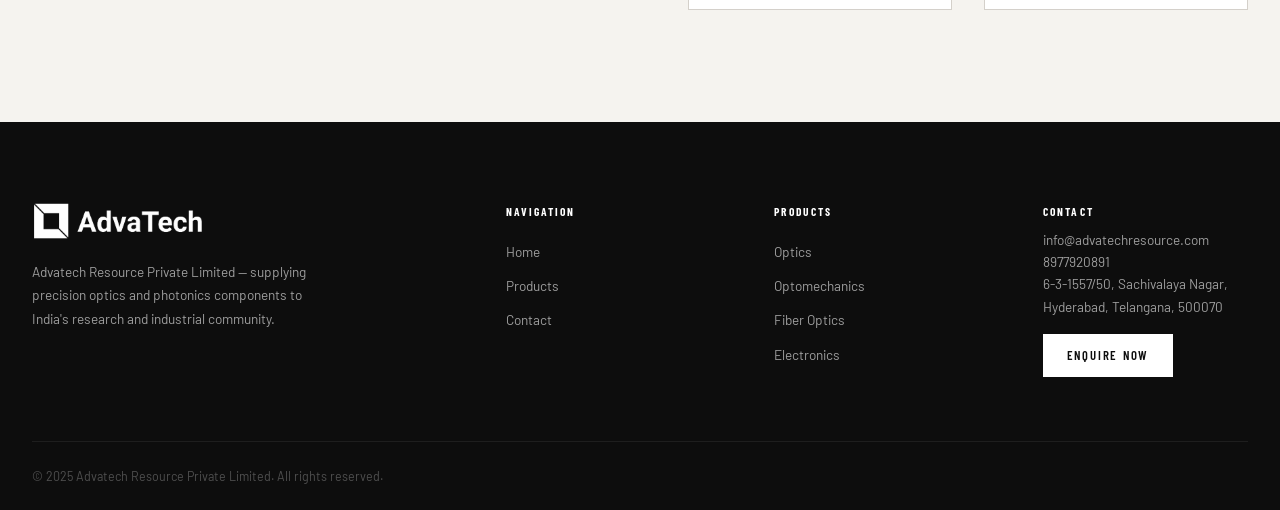
==== commit 9b88c0fa: "Update index.html" ====
--- a/index.html
+++ b/index.html
@@ -35,7 +35,7 @@
   <!-- HERO SLIDER -->
   <section class="hero-slider" id="hero">
     <div class="slide-track">
-      <div class="slide active" style="background-image: url('https://images.unsplash.com/photo-1635070041078-e363dbe005cb?w=1600&q=80')">
+      <div class="slide active" style="background-image: url('assets/hero-optics.jpg')">
         <div class="slide-overlay"></div>
         <div class="slide-content">
           <span class="slide-tag">Optics & Photonics</span>
@@ -44,7 +44,7 @@
           <a href="products.html" class="btn-primary">Explore Products</a>
         </div>
       </div>
-      <div class="slide" style="background-image: url('https://images.unsplash.com/photo-1563213126-a4273aed2016?w=1600&q=80')">
+      <div class="slide" style="background-image: url('assets/hero-fiberoptics.jpg')">
         <div class="slide-overlay"></div>
         <div class="slide-content">
           <span class="slide-tag">Fiber Optics</span>
@@ -53,7 +53,7 @@
           <a href="products.html" class="btn-primary">View Portfolio</a>
         </div>
       </div>
-      <div class="slide" style="background-image: url('https://images.unsplash.com/photo-1614935151651-0bea6508db6b?w=1600&q=80')">
+      <div class="slide" style="background-image: url('assets/hero-optomechanics.jpg')">
         <div class="slide-overlay"></div>
         <div class="slide-content">
           <span class="slide-tag">Optomechanics</span>
--- a/css/style.css
+++ b/css/style.css
@@ -126,16 +126,16 @@
 }
 .logo-link { display: flex; align-items: center; }
 .logo-img {
-  height: 42px;
+  height: 60px;
   width: auto;
   filter: invert(1) brightness(2);
   transition: opacity var(--transition);
 }
 .logo-img:hover { opacity: 0.75; }
-.main-nav { display: flex; gap: 2.5rem; align-items: center; }
+.main-nav { display: flex; gap: 2.8rem; align-items: center; }
 .nav-link {
   font-family: var(--font-cond);
-  font-size: 0.78rem;
+  font-size: 1rem;
   font-weight: 600;
   letter-spacing: 0.14em;
   text-transform: uppercase;
@@ -315,10 +315,8 @@
   position: relative;
 }
 .about-badge {
-  position: absolute;
-  top: -1.5rem;
-  left: 50%;
-  transform: translateX(-50%);
+  display: table;
+  margin: 0 auto 2.5rem;
   background: var(--black);
   color: var(--white);
   font-family: var(--font-cond);
@@ -1032,6 +1030,15 @@
   margin-bottom: 0.5rem;
 }
 .footer-contact p { font-size: 0.85rem; }
+.footer-contact .btn-primary {
+  background: var(--white);
+  color: var(--black);
+  border-color: var(--white);
+}
+.footer-contact .btn-primary:hover {
+  background: transparent;
+  color: var(--white);
+}
 .footer-bottom {
   max-width: 1280px;
   margin: 0 auto;
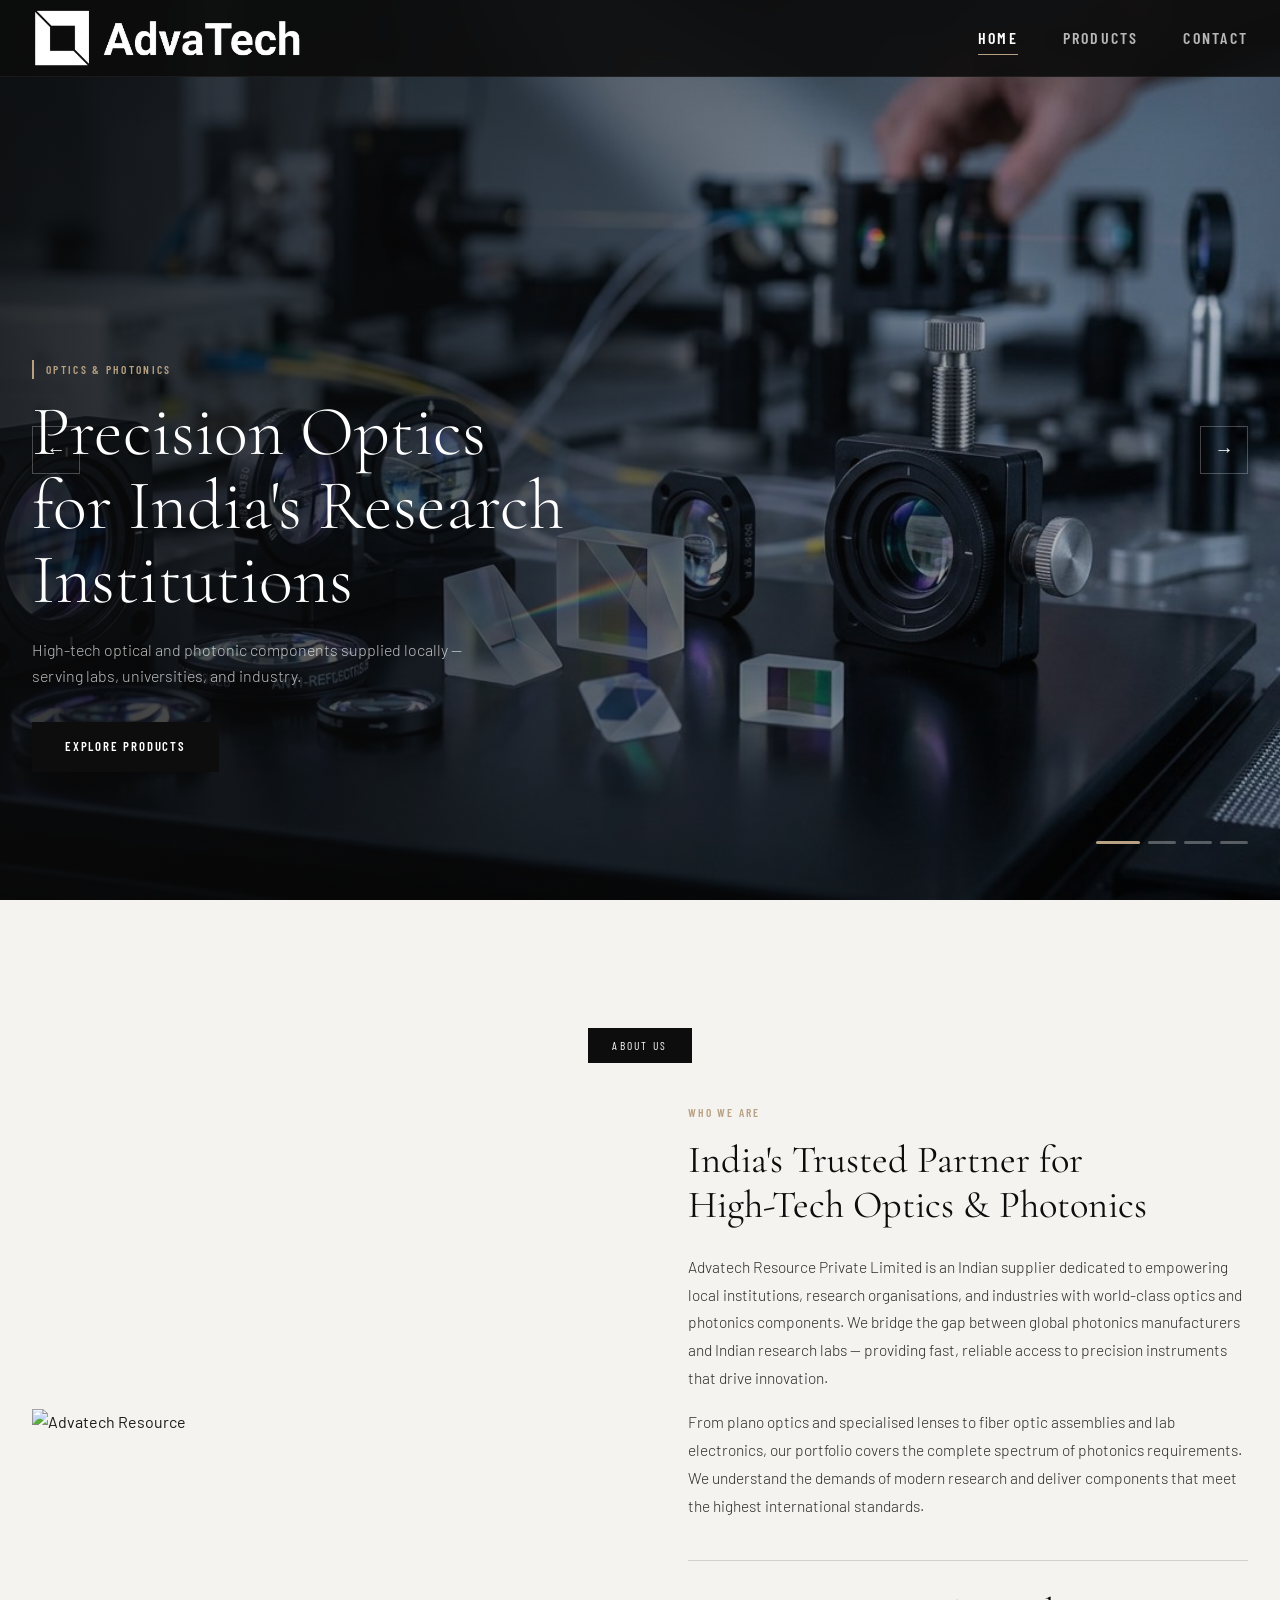
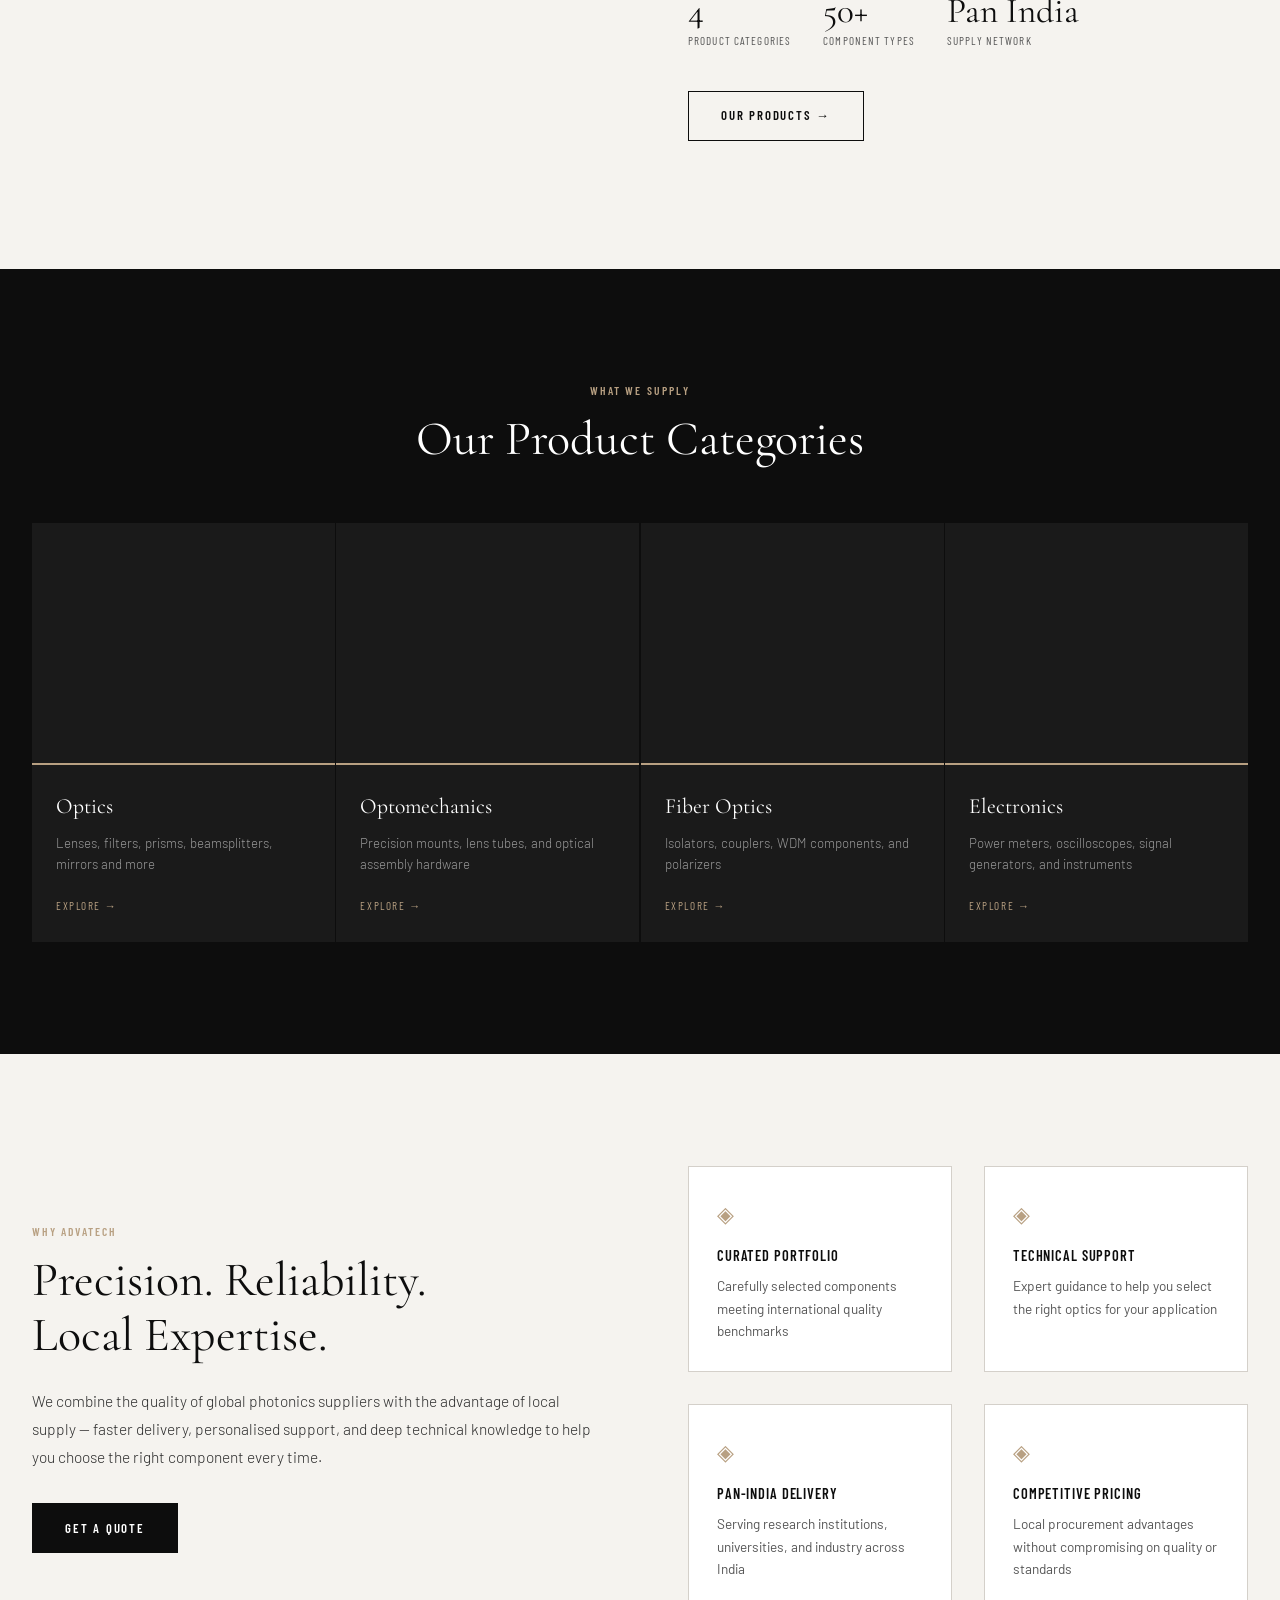
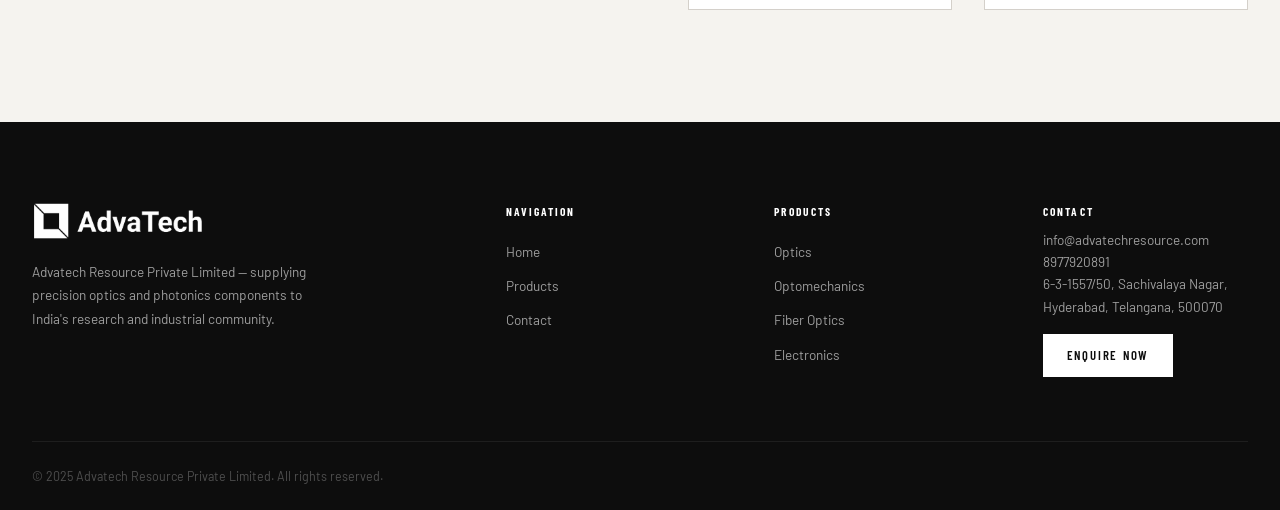
==== commit 6236aed1: "Update index.html" ====
--- a/index.html
+++ b/index.html
@@ -88,9 +88,8 @@
     <div class="about-badge">About Us</div>
     <div class="about-grid">
       <div class="about-left">
-        <div class="about-img-stack">
-          <img src="https://images.unsplash.com/photo-1576086213369-97a306d36557?w=800&q=80" alt="Optics Lab" class="about-img about-img-1" />
-          <img src="https://images.unsplash.com/photo-1532187863486-abf9dbad1b69?w=600&q=80" alt="Photonics Research" class="about-img about-img-2" />
+        <div class="about-img-single">
+          <img src="assets/about-us.jpg" alt="Advatech Resource" class="about-img-full" />
         </div>
       </div>
       <div class="about-right">
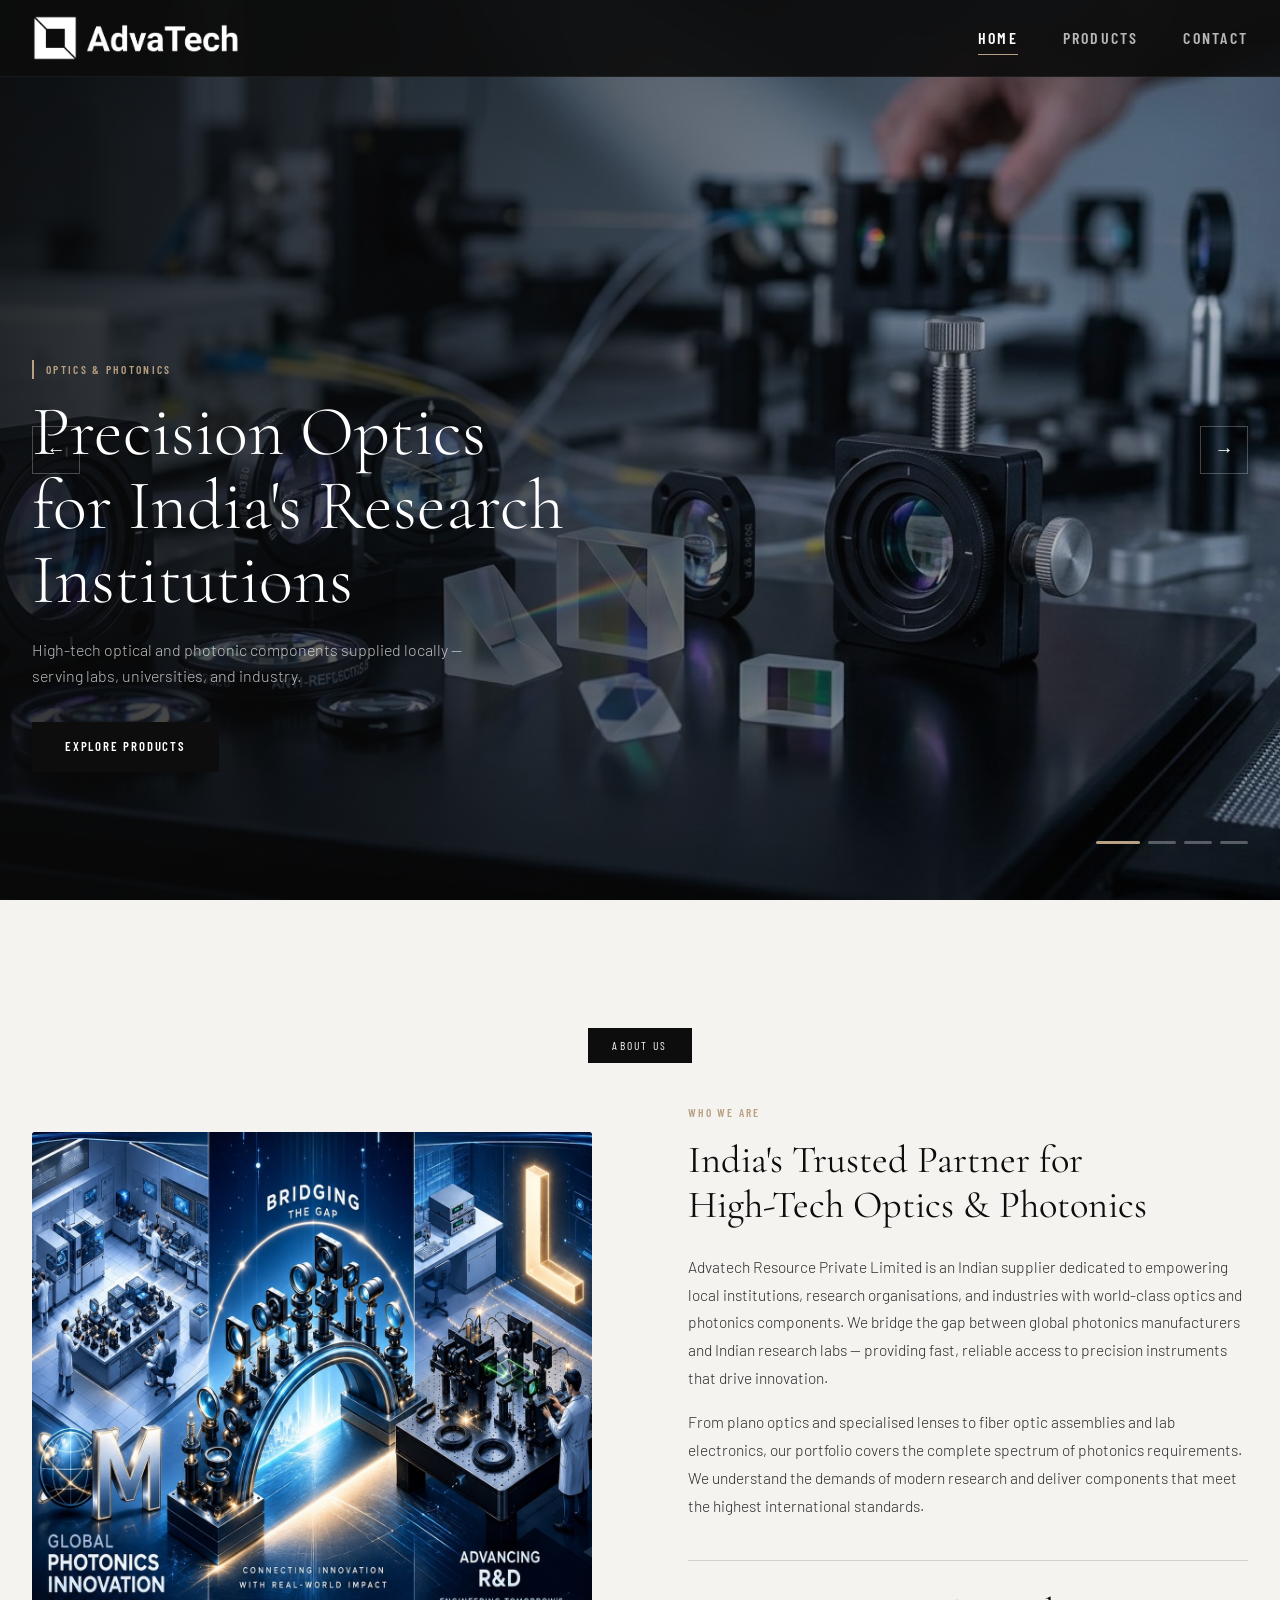
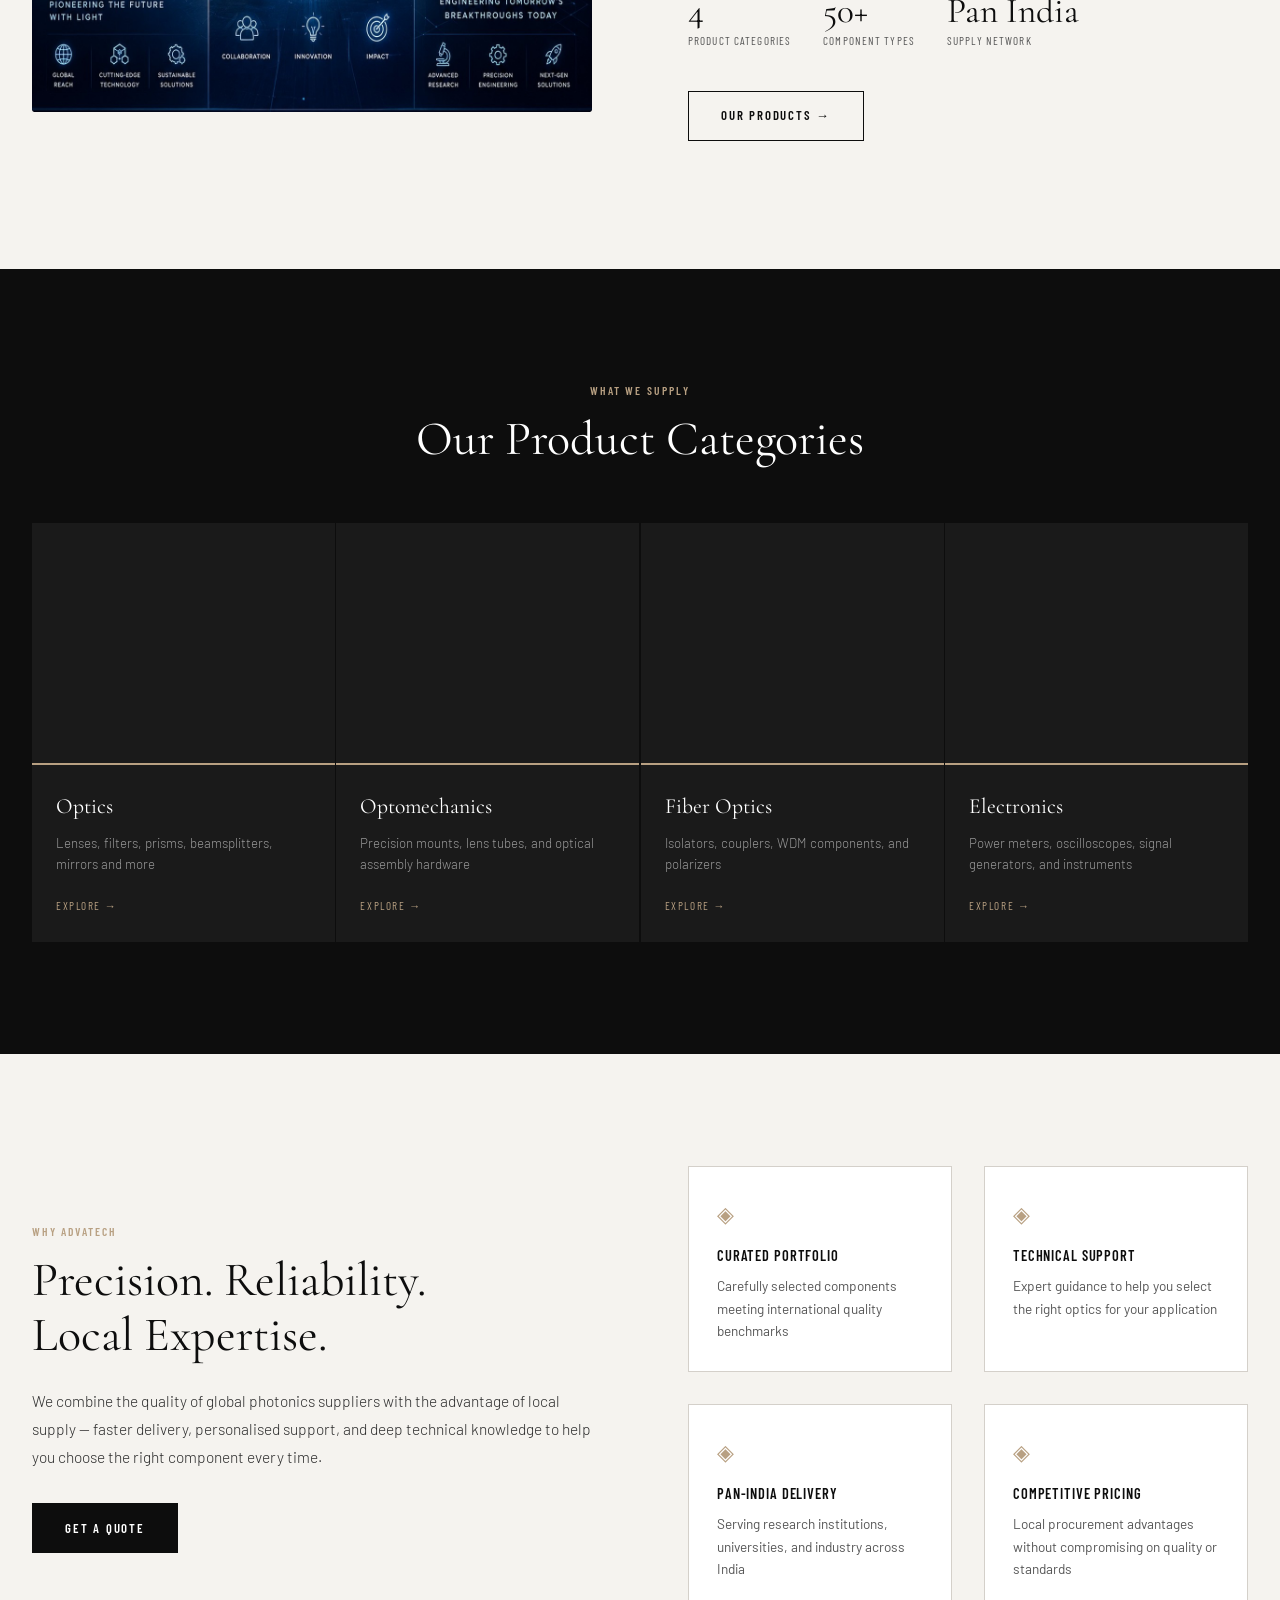
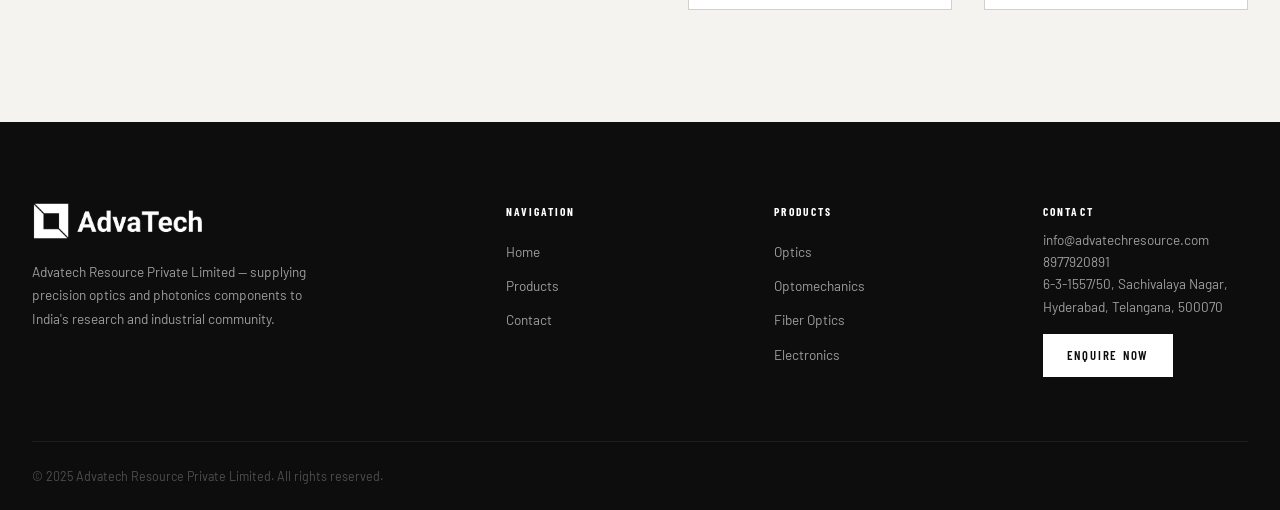
==== commit 3f5f6ef9: "Update index.html" ====
--- a/index.html
+++ b/index.html
@@ -124,7 +124,7 @@
     </div>
     <div class="categories-grid">
       <a href="products.html#optics" class="cat-card">
-        <div class="cat-img" style="background-image:url('https://images.unsplash.com/photo-1559757175-5700dde675bc?w=800&q=80')"></div>
+        <div class="cat-img" style="background-image:url('assets/cat-optics.jpg')"></div>
         <div class="cat-body">
           <h3 class="cat-title">Optics</h3>
           <p class="cat-desc">Lenses, filters, prisms, beamsplitters, mirrors and more</p>
@@ -132,7 +132,7 @@
         </div>
       </a>
       <a href="products.html#optomechanics" class="cat-card">
-        <div class="cat-img" style="background-image:url('https://images.unsplash.com/photo-1581091226825-a6a2a5aee158?w=800&q=80')"></div>
+        <div class="cat-img" style="background-image:url('assets/cat-optomechanics.jpg')"></div>
         <div class="cat-body">
           <h3 class="cat-title">Optomechanics</h3>
           <p class="cat-desc">Precision mounts, lens tubes, and optical assembly hardware</p>
@@ -140,7 +140,7 @@
         </div>
       </a>
       <a href="products.html#fiberoptics" class="cat-card">
-        <div class="cat-img" style="background-image:url('https://images.unsplash.com/photo-1558618666-fcd25c85cd64?w=800&q=80')"></div>
+        <div class="cat-img" style="background-image:url('assets/cat-fiberoptics.jpg')"></div>
         <div class="cat-body">
           <h3 class="cat-title">Fiber Optics</h3>
           <p class="cat-desc">Isolators, couplers, WDM components, and polarizers</p>
--- a/css/style.css
+++ b/css/style.css
@@ -126,7 +126,7 @@
 }
 .logo-link { display: flex; align-items: center; }
 .logo-img {
-  height: 60px;
+  height: 46px;
   width: auto;
   filter: invert(1) brightness(2);
   transition: opacity var(--transition);
@@ -331,25 +331,18 @@
   gap: 6rem;
   align-items: center;
 }
-.about-img-stack {
+.about-img-single {
   position: relative;
   height: 580px;
-}
-.about-img {
-  position: absolute;
+  border-radius: var(--radius);
+  overflow: hidden;
+}
+.about-img-full {
+  width: 100%;
+  height: 100%;
   object-fit: cover;
+  display: block;
   border-radius: var(--radius);
-}
-.about-img-1 {
-  width: 80%; height: 75%;
-  top: 0; left: 0;
-  z-index: 1;
-}
-.about-img-2 {
-  width: 55%; height: 50%;
-  bottom: 0; right: 0;
-  z-index: 2;
-  border: 5px solid var(--off-white);
 }
 .about-overline {
   font-family: var(--font-cond);
@@ -401,7 +394,7 @@
 
 @media (max-width: 900px) {
   .about-grid { grid-template-columns: 1fr; gap: 3rem; }
-  .about-img-stack { height: 360px; }
+  .about-img-single { height: 360px; }
 }
 
 /* ============================================
